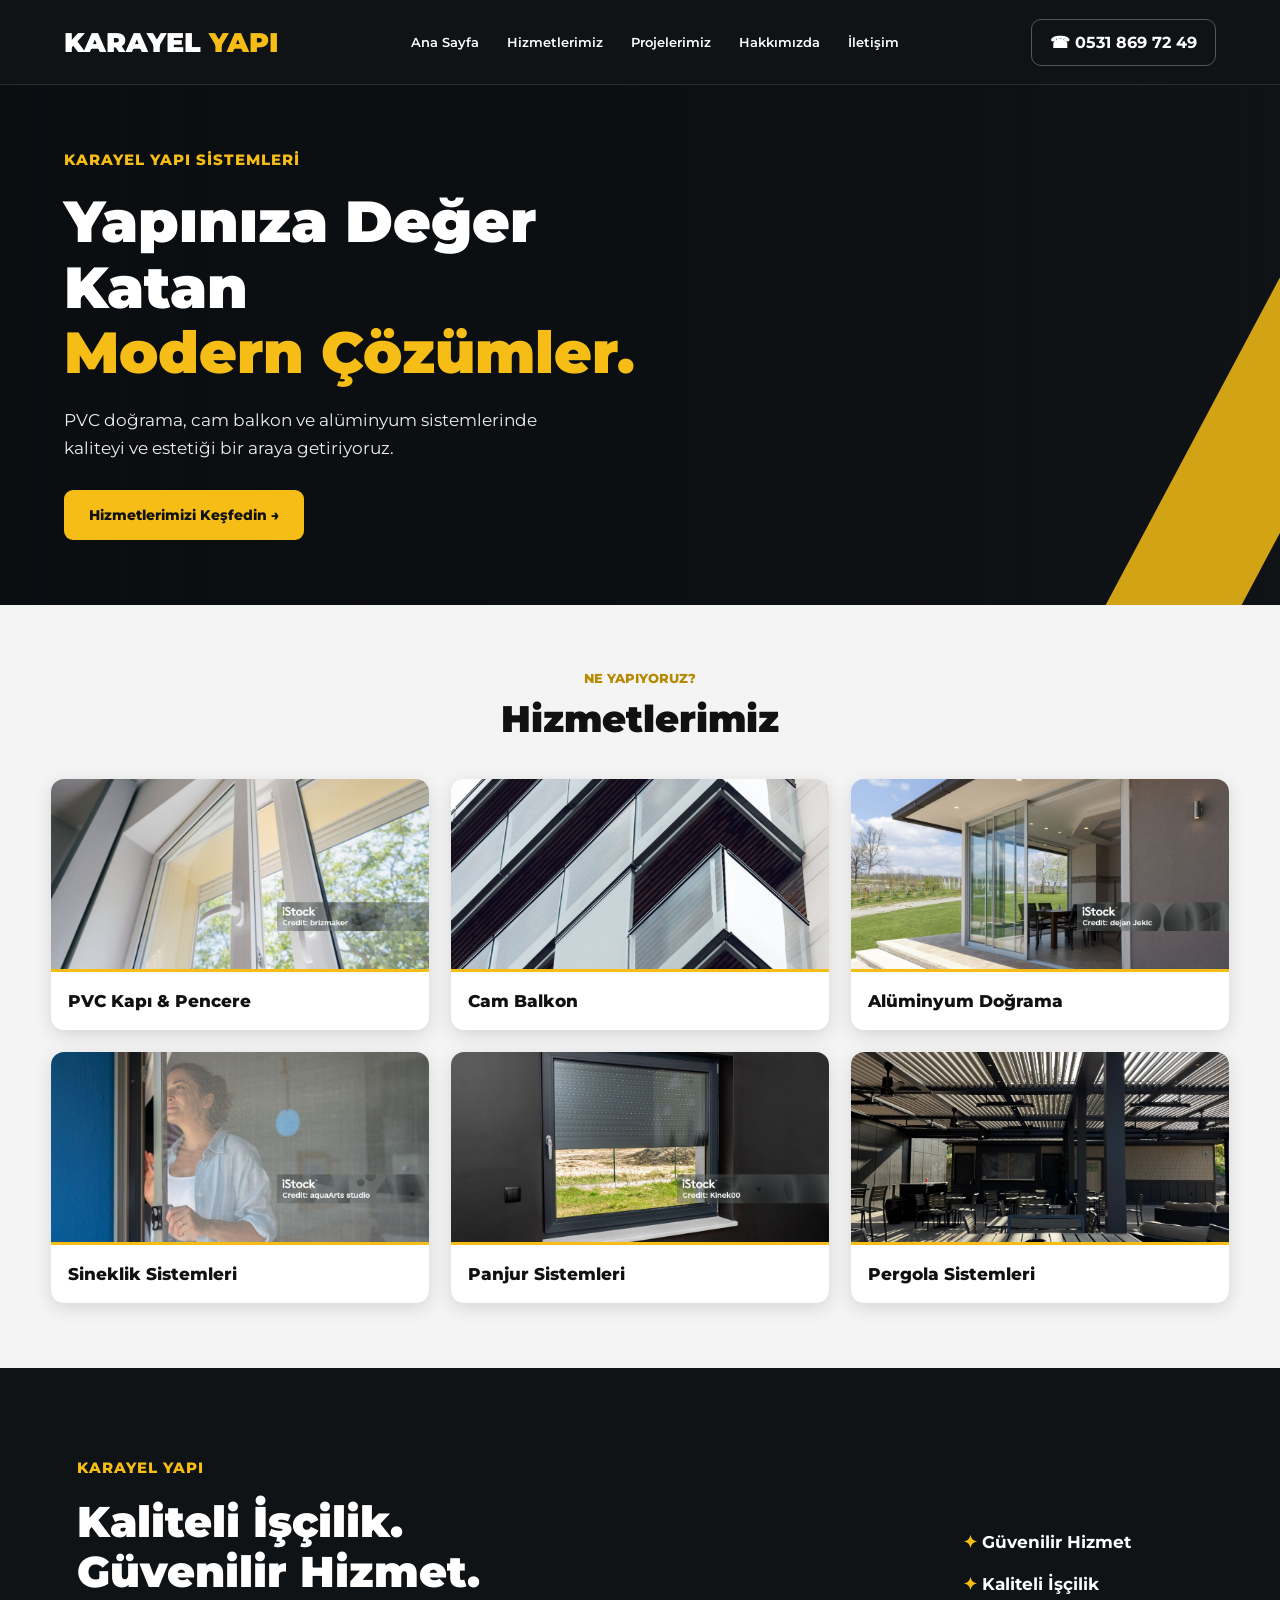
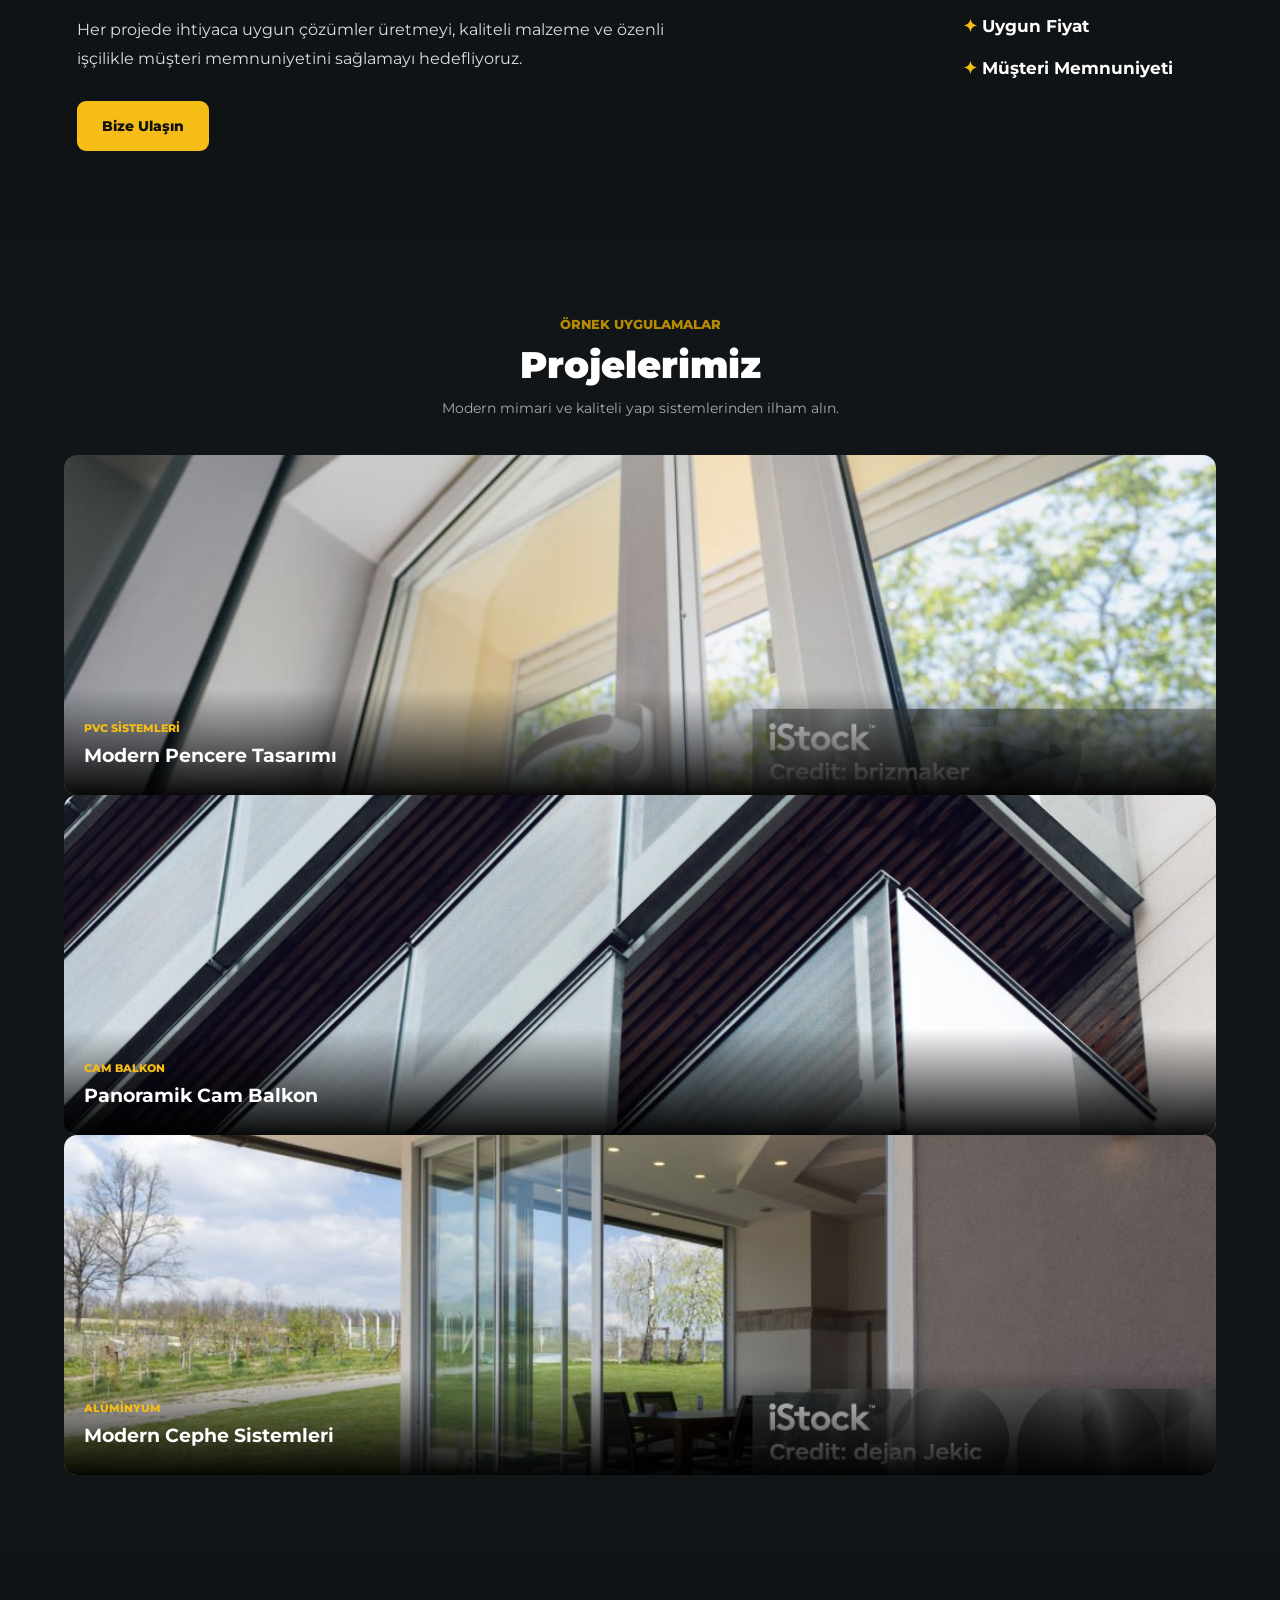
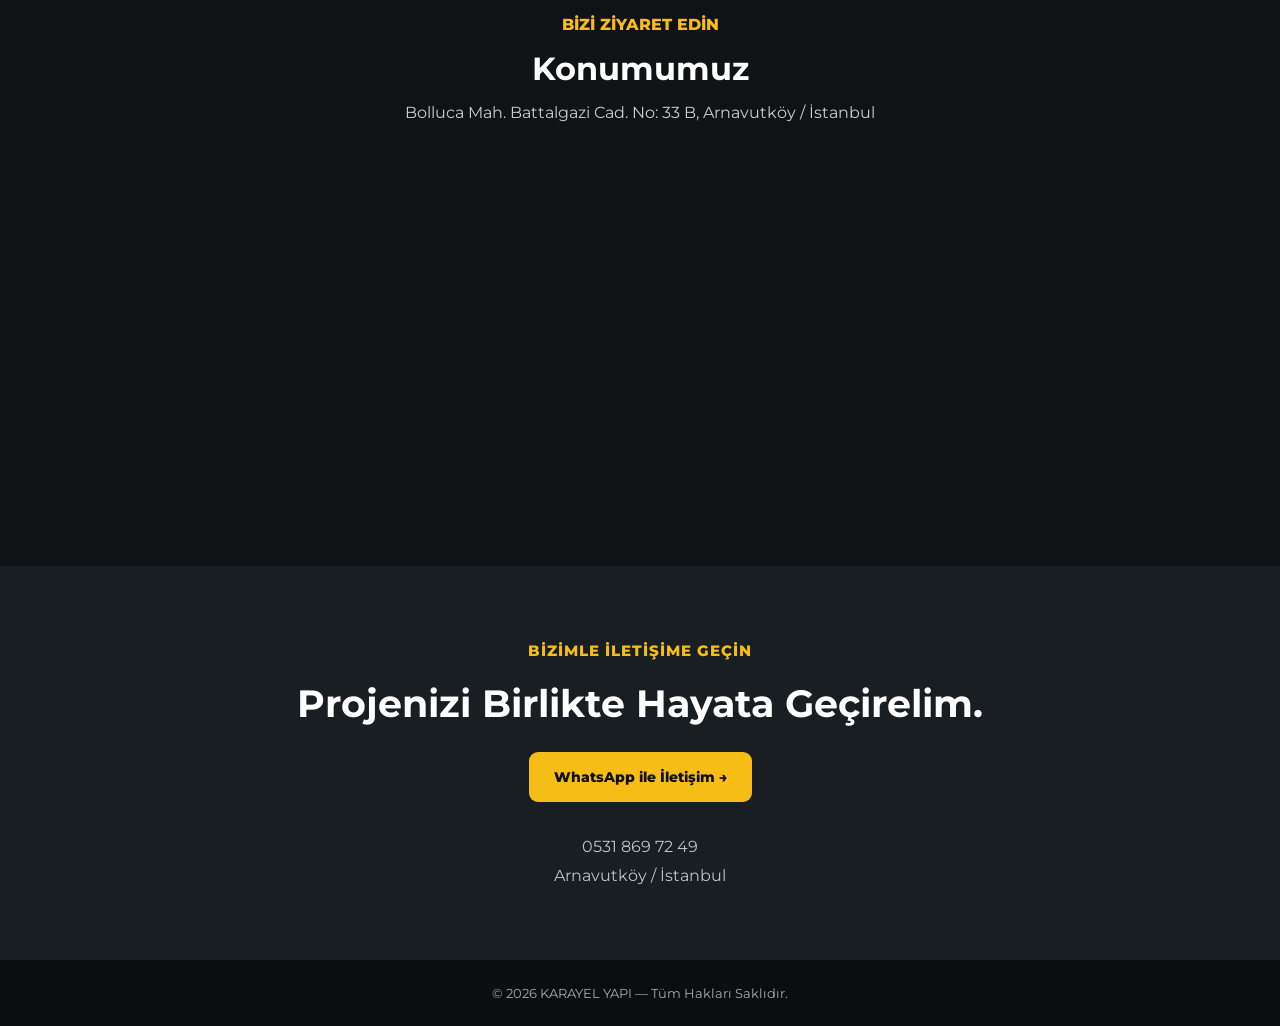
==== index.html @ 12b542b0 "Refactor index.html structure and content" ====
<!DOCTYPE html>
<html lang="tr">
<head>
    <meta charset="UTF-8">
    <meta name="viewport" content="width=device-width, initial-scale=1.0">

    <meta name="description" content="Karayel Yapı - PVC doğrama, cam balkon, alüminyum, sineklik, panjur ve pergola sistemleri.">

    <title>Karayel Yapı | Modern Yapı Sistemleri</title>

    <link rel="stylesheet" href="./style.css">
</head>

<body>

<header class="header">
    <a href="#anasayfa" class="logo">
        KARAYEL <span>YAPI</span>
    </a>

    <nav>
        <a href="#anasayfa">Ana Sayfa</a>
        <a href="#hizmetler">Hizmetlerimiz</a>
        <a href="#projeler">Projelerimiz</a>
        <a href="#hakkimizda">Hakkımızda</a>
        <a href="#iletisim">İletişim</a>
    </nav>

    <a class="header-phone" href="tel:+905318697249">
        ☎ 0531 869 72 49
    </a>
</header>


<!-- ANA SAYFA -->

<section class="hero" id="anasayfa">

    <div class="hero-content">

        <p class="eyebrow">KARAYEL YAPI SİSTEMLERİ</p>

        <h1>
            Yapınıza Değer Katan
            <span>Modern Çözümler.</span>
        </h1>

        <p>
            PVC doğrama, cam balkon ve alüminyum sistemlerinde
            kaliteyi ve estetiği bir araya getiriyoruz.
        </p>

        <a href="#hizmetler" class="yellow-button">
            Hizmetlerimizi Keşfedin →
        </a>

    </div>

</section>


<!-- HİZMETLERİMİZ -->

<section class="services" id="hizmetler">

    <div class="section-title">
        <p>NE YAPIYORUZ?</p>
        <h2>Hizmetlerimiz</h2>
    </div>

    <div class="service-grid">

        <div class="service-card">
            <img src="./images/pvc.jpg?v=20261031" alt="PVC kapı ve pencere">
            <h3>PVC Kapı & Pencere</h3>
        </div>

        <div class="service-card">
            <img src="./images/cam-balkon.jpg?v=20261031" alt="Cam balkon">
            <h3>Cam Balkon</h3>
        </div>

        <div class="service-card">
            <img src="./images/aluminyum.jpg?v=20261031" alt="Alüminyum doğrama">
            <h3>Alüminyum Doğrama</h3>
        </div>

        <div class="service-card">
            <img src="./images/sineklik.jpg?v=20261031" alt="Sineklik sistemleri">
            <h3>Sineklik Sistemleri</h3>
        </div>

        <div class="service-card">
            <img src="./images/panjur.jpg?v=20261031" alt="Panjur sistemleri">
            <h3>Panjur Sistemleri</h3>
        </div>

        <div class="service-card">
            <img src="./images/pergola.jpg?v=20261031" alt="Pergola sistemleri">
            <h3>Pergola Sistemleri</h3>
        </div>

    </div>

</section>


<!-- HAKKIMIZDA -->

<section class="about" id="hakkimizda">

    <div class="about-content">

        <p class="eyebrow">KARAYEL YAPI</p>

        <h2>
            Kaliteli İşçilik.
            <br>
            Güvenilir Hizmet.
        </h2>

        <p>
            Her projede ihtiyaca uygun çözümler üretmeyi,
            kaliteli malzeme ve özenli işçilikle müşteri
            memnuniyetini sağlamayı hedefliyoruz.
        </p>

        <a href="#iletisim" class="yellow-button">
            Bize Ulaşın
        </a>

    </div>

    <div class="about-features">
        <p>✦ Güvenilir Hizmet</p>
        <p>✦ Kaliteli İşçilik</p>
        <p>✦ Uygun Fiyat</p>
        <p>✦ Müşteri Memnuniyeti</p>
    </div>

</section>


<!-- PROJELERİMİZ -->

<section class="projects" id="projeler">

    <div class="section-title">

        <p>ÖRNEK UYGULAMALAR</p>

        <h2>Projelerimiz</h2>

        <span>
            Modern mimari ve kaliteli yapı sistemlerinden ilham alın.
        </span>

    </div>

    <div class="project-none">

        <div class="project-card">

            <img src="./images/pvc.jpg?v=20261031" alt="PVC kapı ve pencere">

            <div class="project-info">
                <span>PVC SİSTEMLERİ</span>
                <h3>Modern Pencere Tasarımı</h3>
            </div>

        </div>

        <div class="project-card">

            <img src="./images/cam-balkon.jpg?v=20261031" alt="Modern cam balkon">

            <div class="project-info">
                <span>CAM BALKON</span>
                <h3>Panoramik Cam Balkon</h3>
            </div>

        </div>

        <div class="project-card">

            <img src="./images/aluminyum.jpg?v=20261031" alt="Alüminyum cephe">

            <div class="project-info">
                <span>ALÜMİNYUM</span>
                <h3>Modern Cephe Sistemleri</h3>
            </div>

        </div>

    </div>

</section>

<!-- GOOGLE HARİTALAR -->
<section style="background:#101316; padding:65px 5%; text-align:center;">
    <p style="color:#f5bd16; font-weight:800;">BİZİ ZİYARET EDİN</p>

    <h2 style="color:white; font-size:32px; margin:15px 0;">
        Konumumuz
    </h2>

    <p style="color:#ccc; margin-bottom:25px;">
        Bolluca Mah. Battalgazi Cad. No: 33 B,
        Arnavutköy / İstanbul
    </p>

    <iframe
        src="https://www.google.com/maps?q=Bolluca%20Mahallesi%20Battalgazi%20Caddesi%20No%3A%2033%20B%2C%20Arnavutk%C3%B6y%2C%20%C4%B0stanbul&output=embed"
        width="100%"
        height="350"
        style="border:0; border-radius:14px; max-width:1100px;"
        loading="lazy"
        allowfullscreen>
    </iframe>
</section>
<!-- İLETİŞİM -->

<section class="contact" id="iletisim">

    <p class="eyebrow">BİZİMLE İLETİŞİME GEÇİN</p>

    <h2>
        Projenizi Birlikte Hayata Geçirelim.
    </h2>

    <a href="https://wa.me/905318697249" class="yellow-button">
        WhatsApp ile İletişim →
    </a>

    <p>0531 869 72 49</p>

    <p>Arnavutköy / İstanbul</p>

</section>


<!-- ALT BİLGİ -->

<footer>
    <p>© 2026 KARAYEL YAPI — Tüm Hakları Saklıdır.</p>
</footer>


<script src="./script.js"></script>

</body>
</html>
---- style.css ----
@import url('https://fonts.googleapis.com/css2?family=Montserrat:wght@400;500;600;700;800;900&display=swap');

:root {
    --black: #101316;
    --dark: #191e22;
    --yellow: #f5bd16;
    --white: #ffffff;
    --gray: #bfc3c7;
}

* {
    margin: 0;
    padding: 0;
    box-sizing: border-box;
}

html {
    scroll-behavior: smooth;
}

body {
    font-family: 'Montserrat', sans-serif;
    background: var(--black);
    color: var(--white);
}

/* ÜST MENÜ */

.header {
    min-height: 85px;
    padding: 15px 5%;
    display: flex;
    align-items: center;
    justify-content: space-between;
    gap: 25px;
    background: #101316;
    border-bottom: 1px solid #292d30;
    position: relative;
    z-index: 10;
}

.logo {
    color: white;
    font-size: 27px;
    font-weight: 900;
    text-decoration: none;
    white-space: nowrap;
}

.logo span {
    color: var(--yellow);
}

.header nav {
    display: flex;
    gap: 28px;
    flex-wrap: wrap;
}

.header nav a {
    color: white;
    text-decoration: none;
    font-size: 13px;
    font-weight: 600;
    transition: .3s;
}

.header nav a:hover {
    color: var(--yellow);
}

.header-phone {
    border: 1px solid #555;
    border-radius: 10px;
    padding: 13px 18px;
    color: white;
    text-decoration: none;
    font-weight: 700;
    white-space: nowrap;
    transition: .3s;
}

.header-phone:hover {
    background: var(--yellow);
    color: black;
}

/* ANA KAPAK */

.hero {
    min-height: 470px;
    display: flex;
    align-items: center;
    padding: 65px 5%;
    position: relative;
    overflow: hidden;

    background:
        linear-gradient(90deg, rgba(10,13,16,.94), rgba(10,13,16,.65), rgba(10,13,16,.08)),
        url("https://images.unsplash.com/photo-1600607687939-ce8a6c25118c?w=1800")
        center 55% / cover no-repeat;
}

.hero::after {
    content: "";
    position: absolute;
    right: -60px;
    bottom: -100px;
    width: 120px;
    height: 600px;
    background: var(--yellow);
    transform: rotate(28deg);
    opacity: .85;
}

.hero-content {
    max-width: 650px;
    position: relative;
    z-index: 1;
}

.eyebrow {
    color: var(--yellow);
    font-size: 15px;
    font-weight: 800;
    letter-spacing: 1px;
    margin-bottom: 20px;
}

.hero h1 {
    font-size: clamp(35px, 5vw, 58px);
    line-height: 1.13;
    font-weight: 900;
    margin-bottom: 20px;
}

.hero h1 span {
    display: block;
    color: var(--yellow);
}

.hero-content > p:not(.eyebrow) {
    color: #eeeeee;
    font-size: 17px;
    line-height: 1.7;
    max-width: 530px;
    margin-bottom: 27px;
}

/* SARI BUTON */

.yellow-button {
    display: inline-block;
    background: var(--yellow);
    color: #111;
    padding: 16px 25px;
    border-radius: 9px;
    text-decoration: none;
    font-weight: 800;
    font-size: 14px;
    transition: .3s;
}

.yellow-button:hover {
    background: white;
    transform: translateY(-3px);
}

/* HİZMETLER */

.services {
    background: #f4f4f4;
    color: #111;
    padding: 65px 4%;
}

.section-title {
    text-align: center;
    margin-bottom: 38px;
}

.section-title p {
    color: #b68a00;
    font-size: 13px;
    font-weight: 800;
    margin-bottom: 10px;
}

.section-title h2 {
    font-size: 37px;
    font-weight: 900;
}

.service-grid {
    display: grid;
    grid-template-columns: repeat(3, 1fr);
    gap: 22px;
    max-width: 1450px;
    margin: auto;
}

.service-card {
    background: white;
    border-radius: 13px;
    overflow: hidden;
    box-shadow: 0 5px 18px rgba(0,0,0,.12);
    transition: .3s;
}

.service-card:hover {
    transform: translateY(-7px);
    box-shadow: 0 12px 25px rgba(0,0,0,.18);
}

.service-card img {
    width: 100%;
    height: 190px;
    object-fit: cover;
    display: block;
    transition: .5s;
}

.service-card:hover img {
    transform: scale(1.04);
}

.service-card h3 {
    padding: 19px 17px;
    font-size: 17px;
    font-weight: 800;
    border-top: 3px solid var(--yellow);
}

/* HAKKIMIZDA */

.about {
    background:
        linear-gradient(90deg, #101316 0%, rgba(16,19,22,.92) 45%, rgba(16,19,22,.65)),
        url("https://images.unsplash.com/photo-1600566753086-00f18fb6b3ea?w=1500")
        center / cover no-repeat;

    padding: 90px 6%;
    display: flex;
    justify-content: space-between;
    align-items: center;
    gap: 50px;
}

.about-content {
    max-width: 620px;
}

.about h2 {
    font-size: 43px;
    line-height: 1.15;
    margin-bottom: 20px;
    font-weight: 900;
}

.about-content > p:not(.eyebrow) {
    color: #dedede;
    line-height: 1.8;
    margin-bottom: 27px;
}

.about-features {
    min-width: 240px;
}

.about-features p {
    font-size: 17px;
    font-weight: 700;
    margin: 22px 0;
}

.about-features p::first-letter {
    color: var(--yellow);
}

/* İLETİŞİM */

.contact {
    text-align: center;
    padding: 75px 20px;
    background: #191e22;
}

.contact h2 {
    font-size: clamp(25px, 4vw, 38px);
    margin-bottom: 25px;
}

.contact .yellow-button {
    margin-bottom: 25px;
}

.contact > p:last-child,
.contact > p:nth-last-child(2) {
    color: var(--gray);
    margin-top: 10px;
}

/* ALT BİLGİ */

footer {
    background: #0b0d0f;
    color: #aaa;
    text-align: center;
    padding: 25px;
    font-size: 13px;
}

/* TABLET */

@media (max-width: 1000px) {
    .header {
        flex-wrap: wrap;
    }

    .header nav {
        order: 3;
        width: 100%;
        justify-content: center;
        gap: 20px;
    }

    .service-grid {
        grid-template-columns: repeat(2, 1fr);
    }
}

/* TELEFON */

@media (max-width: 600px) {
    .header {
        justify-content: center;
        padding: 18px 15px;
    }

    .logo {
        font-size: 24px;
    }

    .header nav {
        gap: 15px;
    }

    .header nav a {
        font-size: 11px;
    }

    .header-phone {
        font-size: 12px;
        padding: 10px 14px;
    }

    .hero {
        min-height: 500px;
        padding: 55px 7%;
        background-position: 60% center;
    }

    .hero h1 {
        font-size: 37px;
    }

    .hero-content > p:not(.eyebrow) {
        font-size: 14px;
    }

    .services {
        padding: 50px 5%;
    }

    .section-title h2 {
        font-size: 30px;
    }

    .service-grid {
        grid-template-columns: 1fr;
        gap: 20px;
    }

    .service-card img {
        height: 210px;
    }

    .about {
        padding: 60px 7%;
        flex-direction: column;
        align-items: flex-start;
        gap: 20px;
    }

    .about h2 {
        font-size: 34px;
    }

    .about-features {
        min-width: auto;
    }
}/* PROJELER GALERİSİ */

.projects {
    background: #111518;
    padding: 75px 5%;
}

.projects .section-title {
    color: white;
}

.projects .section-title span {
    display: block;
    color: #aaa;
    margin-top: 12px;
    font-size: 14px;
}

.project-grid {
    display: grid;
    grid-template-columns: repeat(3, 1fr);
    gap: 25px;
    max-width: 1350px;
    margin: 40px auto 0;
}

.project-card {
    position: relative;
    height: 340px;
    overflow: hidden;
    border-radius: 13px;
    background: #222;
}

.project-card img {
    width: 100%;
    height: 100%;
    object-fit: cover;
    transition: .5s;
}

.project-card:hover img {
    transform: scale(1.08);
}

.project-info {
    position: absolute;
    bottom: 0;
    left: 0;
    width: 100%;
    padding: 28px 20px;
    background: linear-gradient(transparent, rgba(0,0,0,.95));
}

.project-info span {
    color: #f5bd16;
    font-size: 11px;
    font-weight: 800;
}

.project-info h3 {
    color: white;
    margin-top: 8px;
    font-size: 19px;
}

@media (max-width: 700px) {
    .project-grid {
        grid-template-columns: 1fr;
    }

    .project-card {
        height: 280px;
    }
}
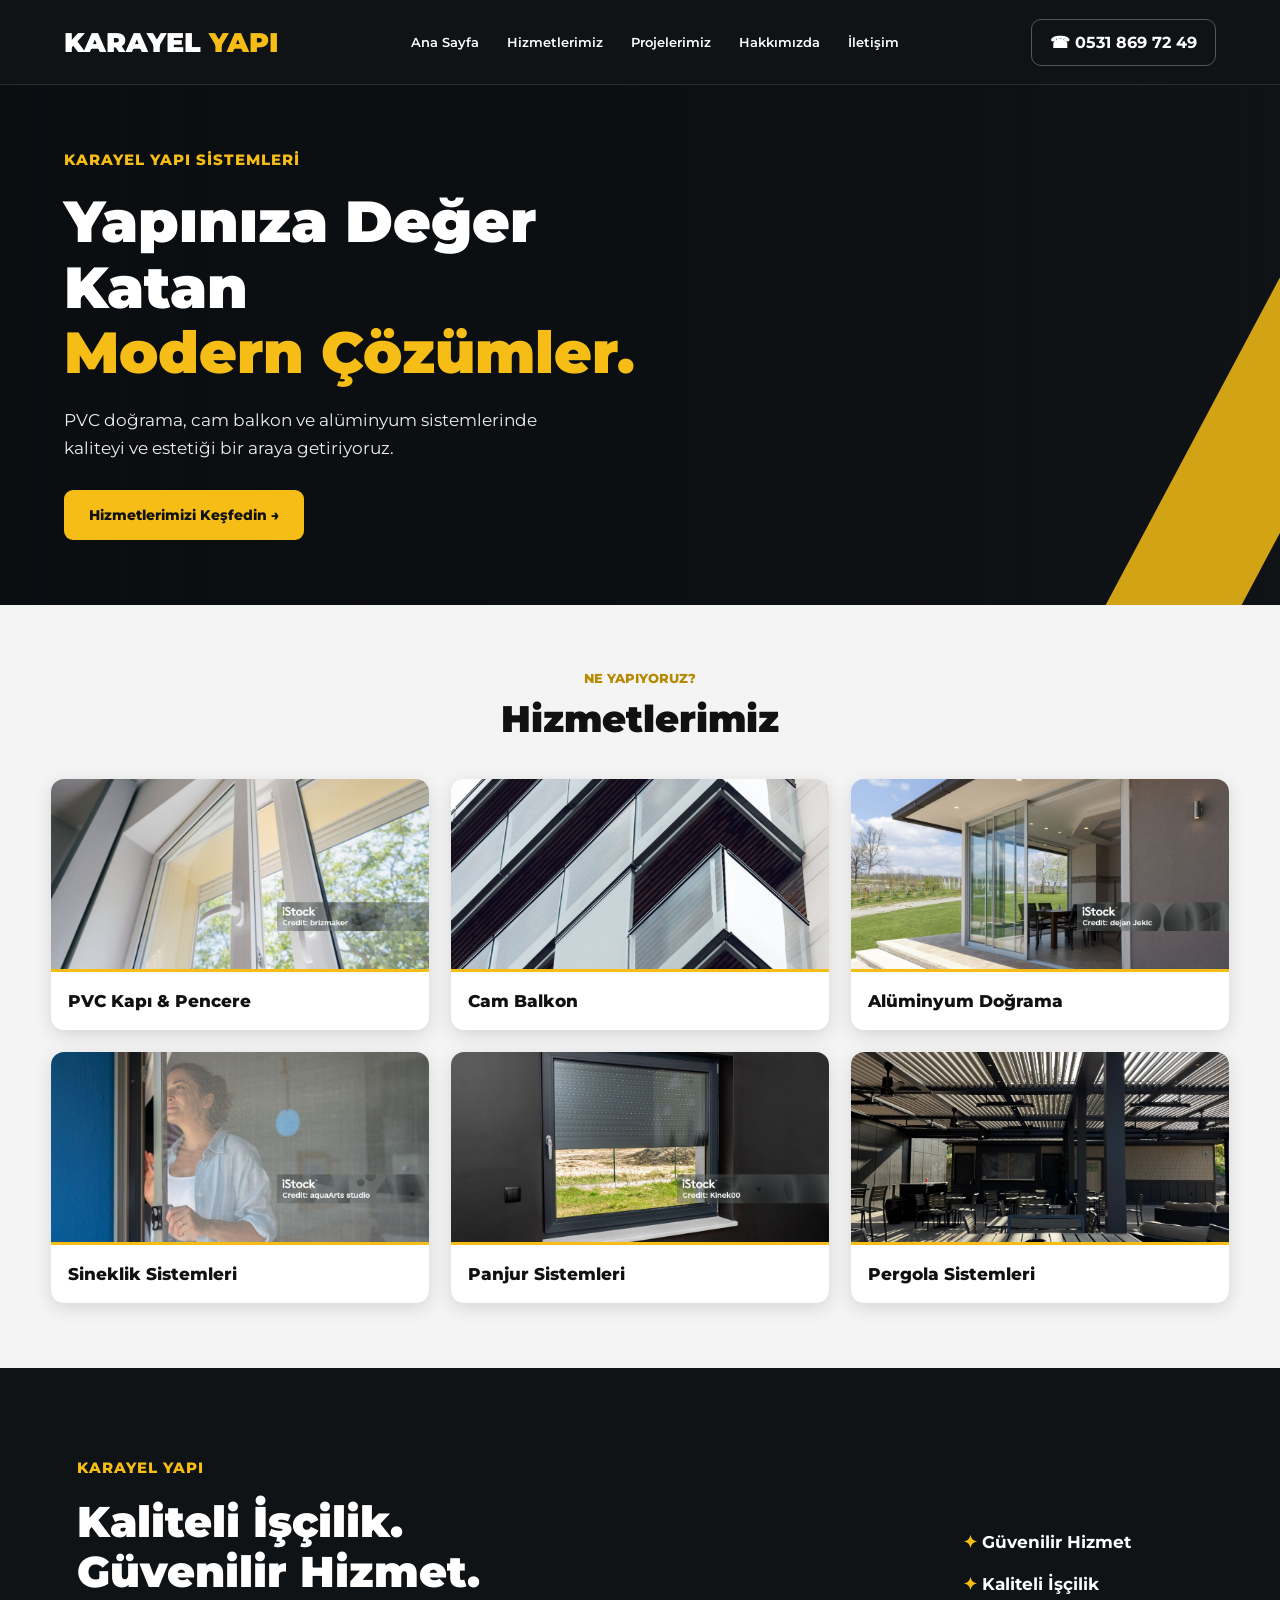
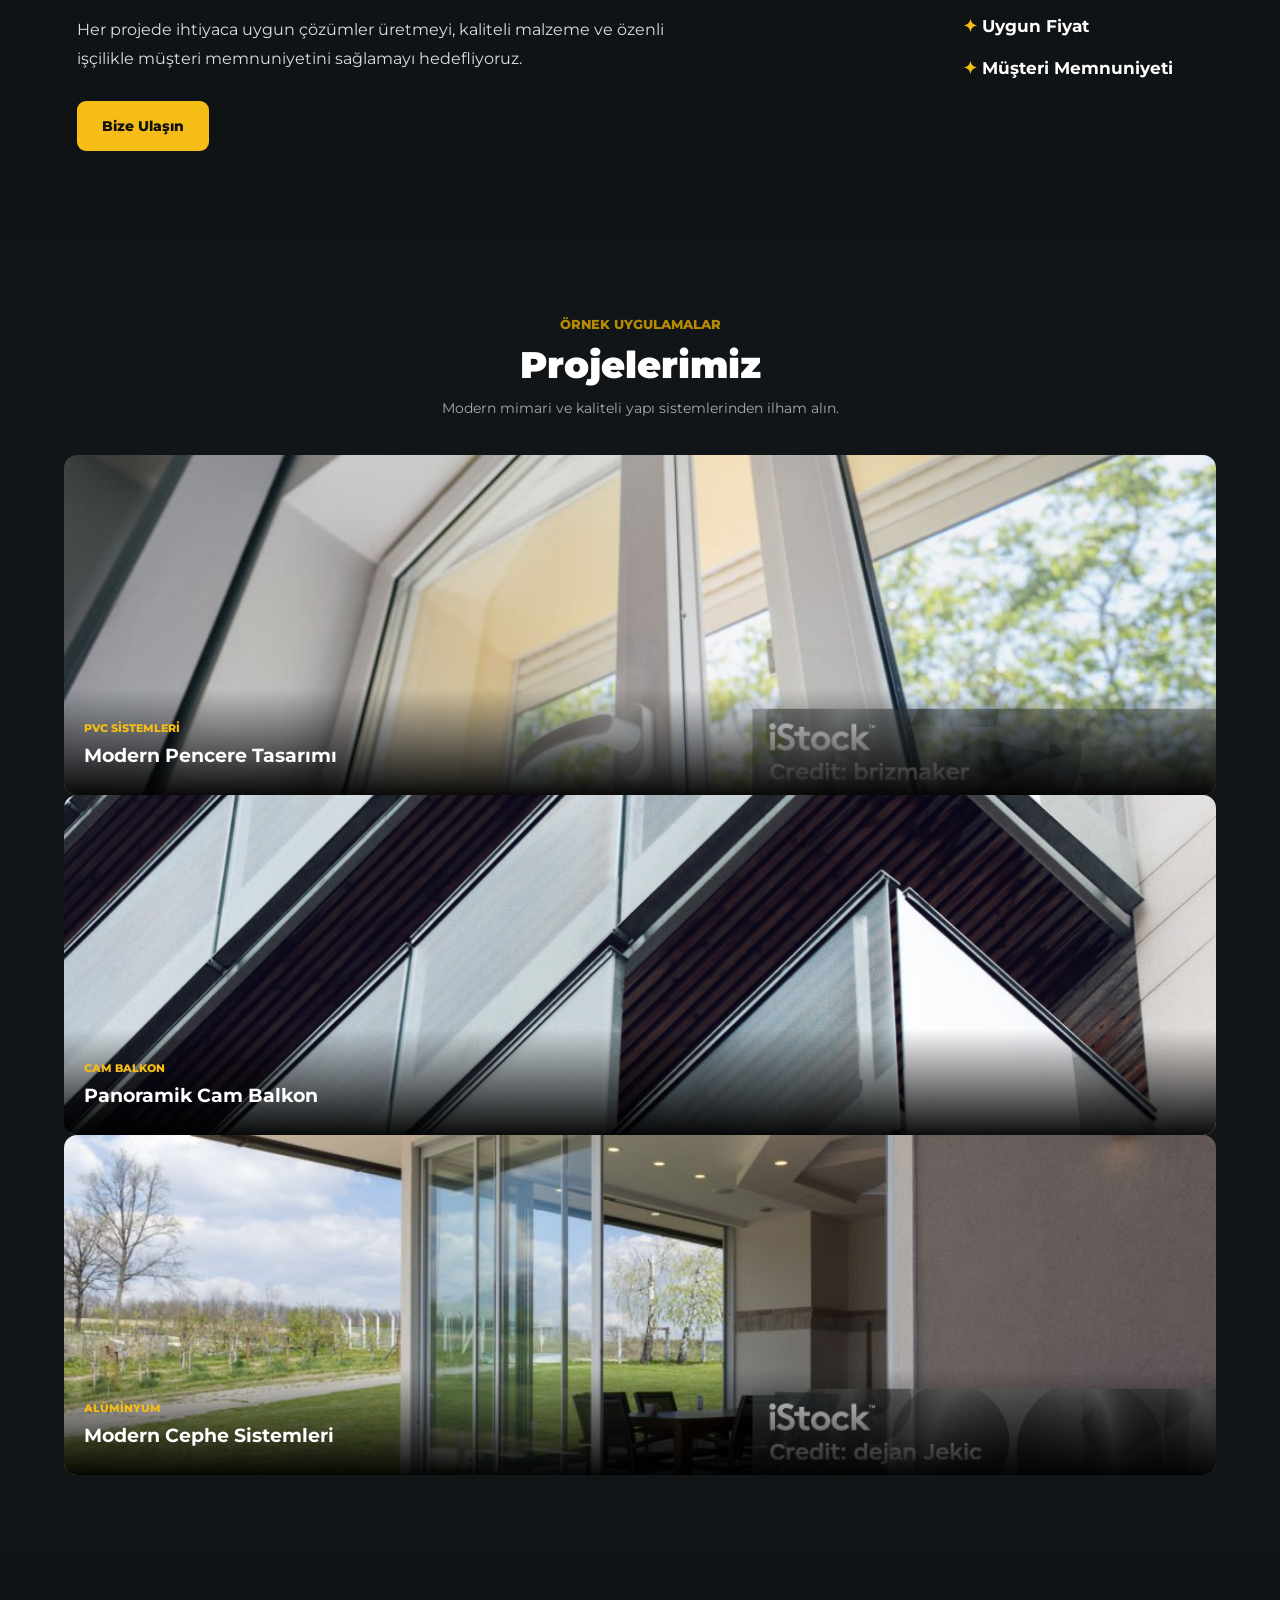
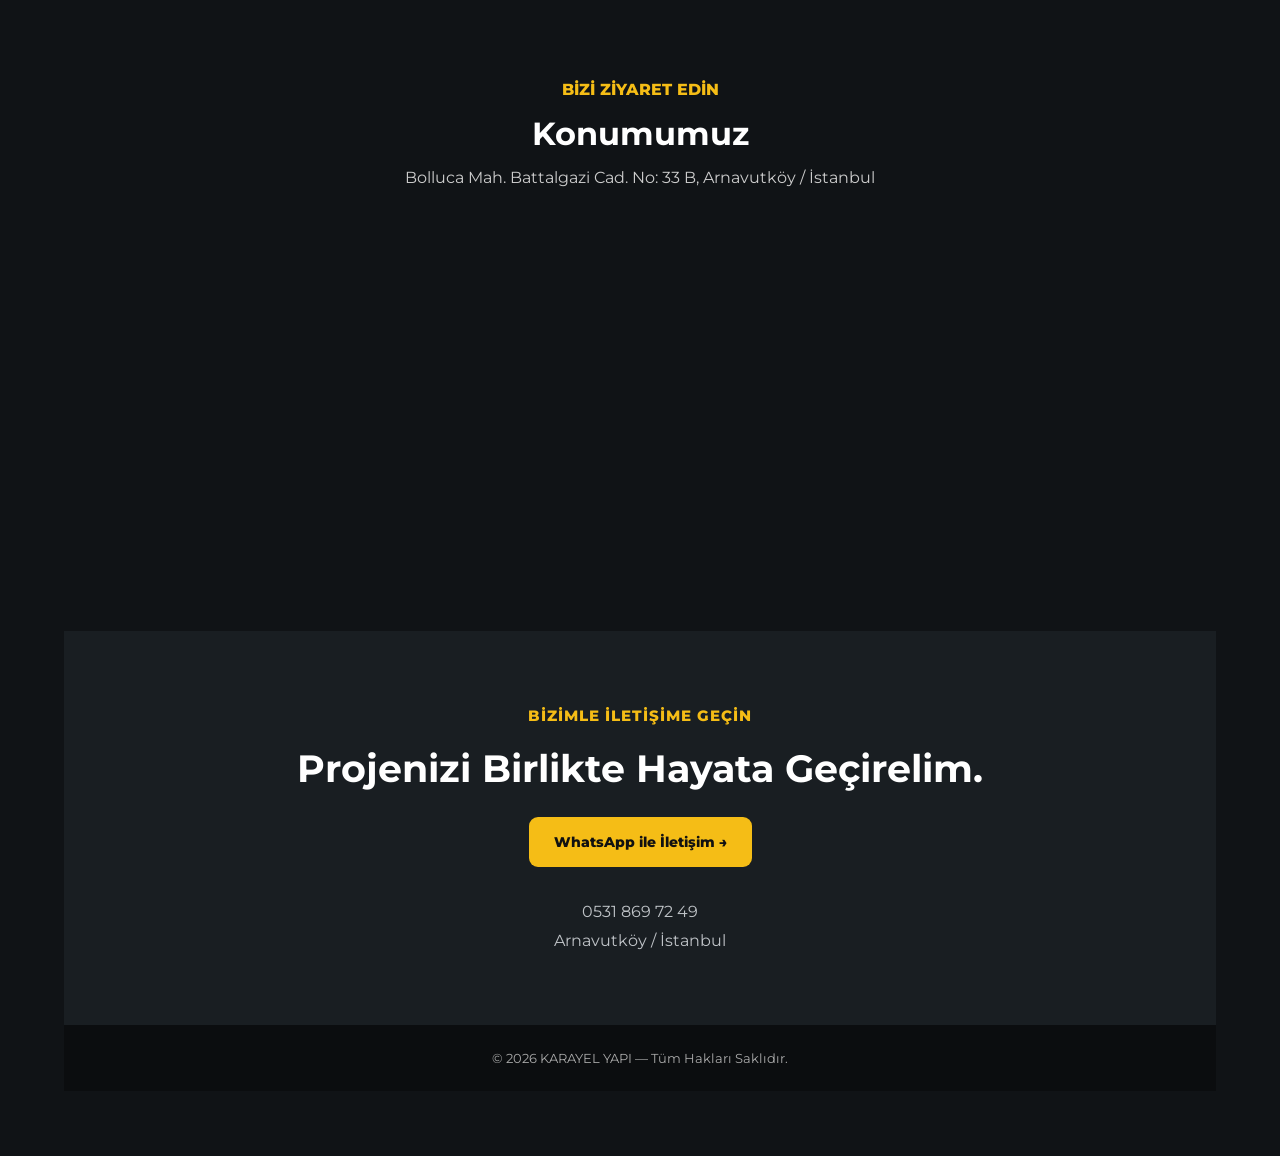
==== commit 34ec09c5: "Restore index.html with original content" ====
--- a/index.html
+++ b/index.html
@@ -197,7 +197,8 @@
     </div>
 
 </section>
-
+<!-- GOOGLE HARİTALAR -->
+<section style="background:#101316; padding:65px 5%;">
 <!-- GOOGLE HARİTALAR -->
 <section style="background:#101316; padding:65px 5%; text-align:center;">
     <p style="color:#f5bd16; font-weight:800;">BİZİ ZİYARET EDİN</p>
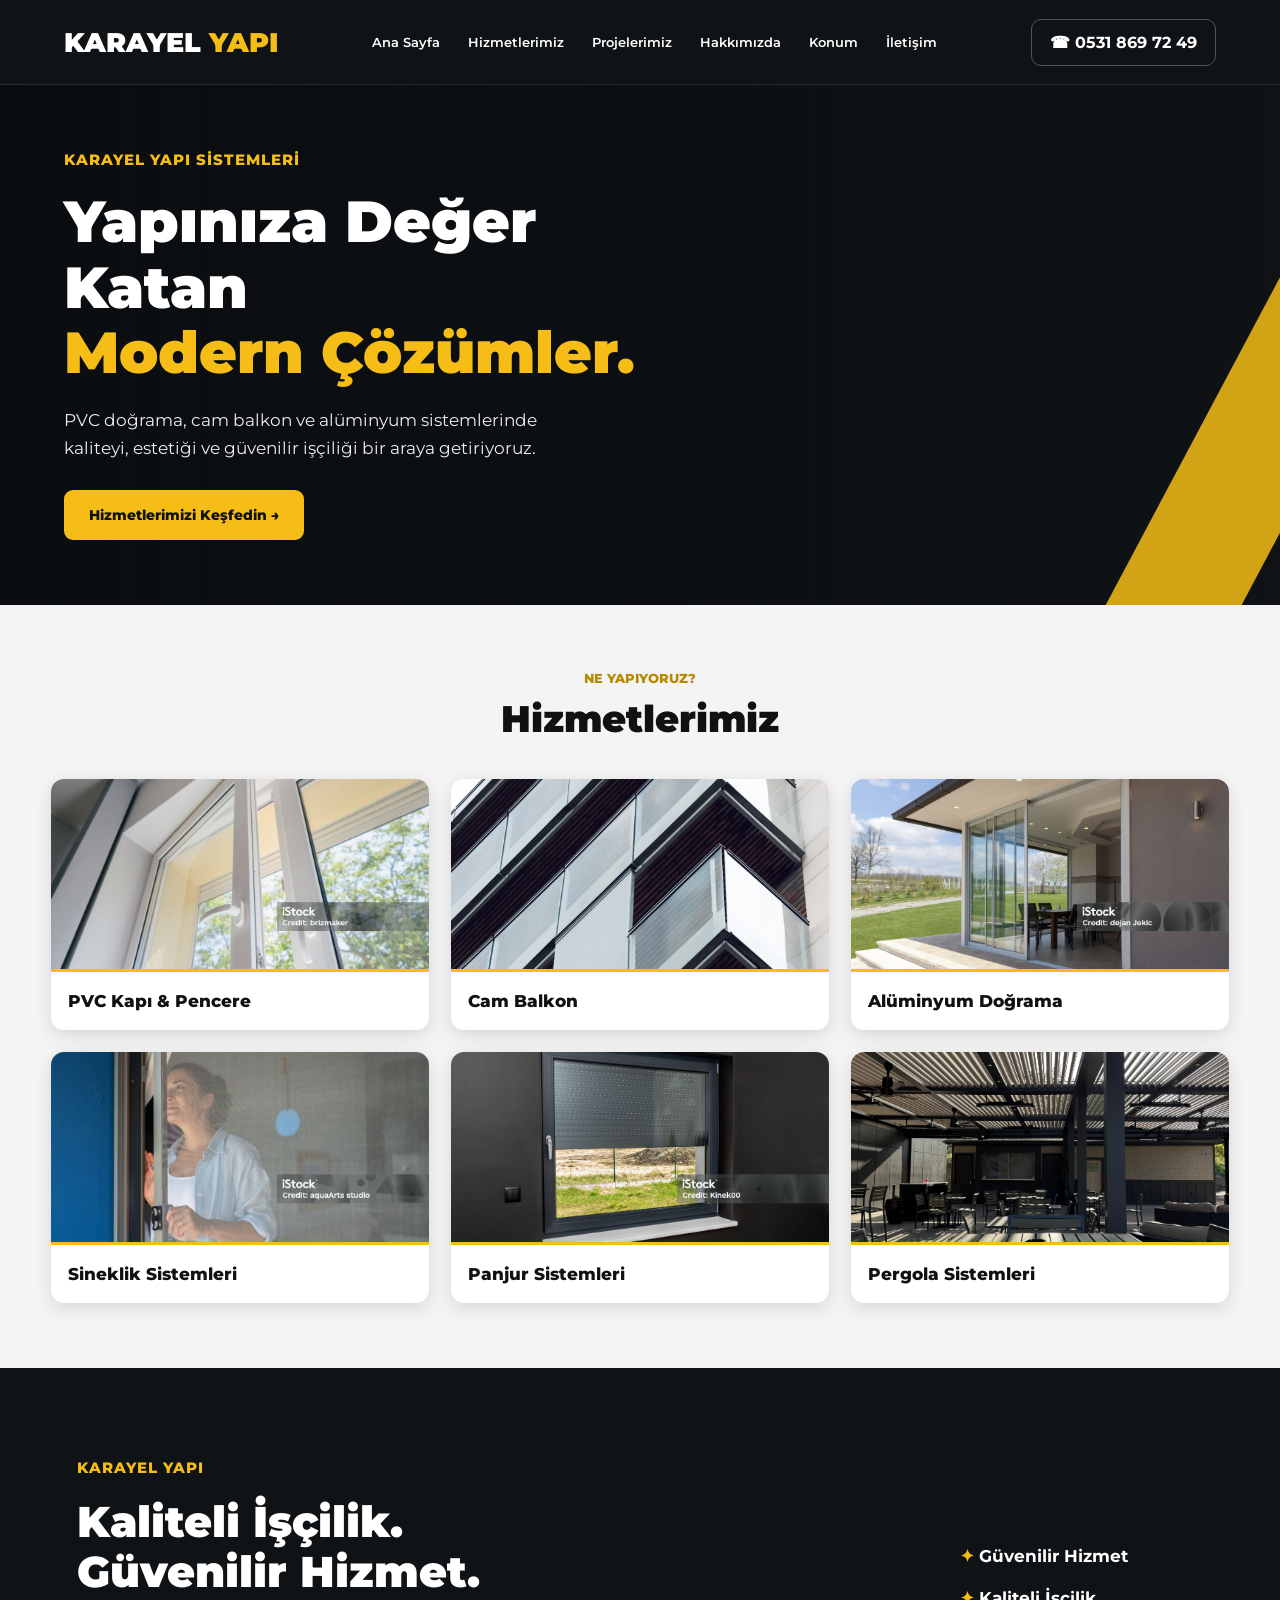
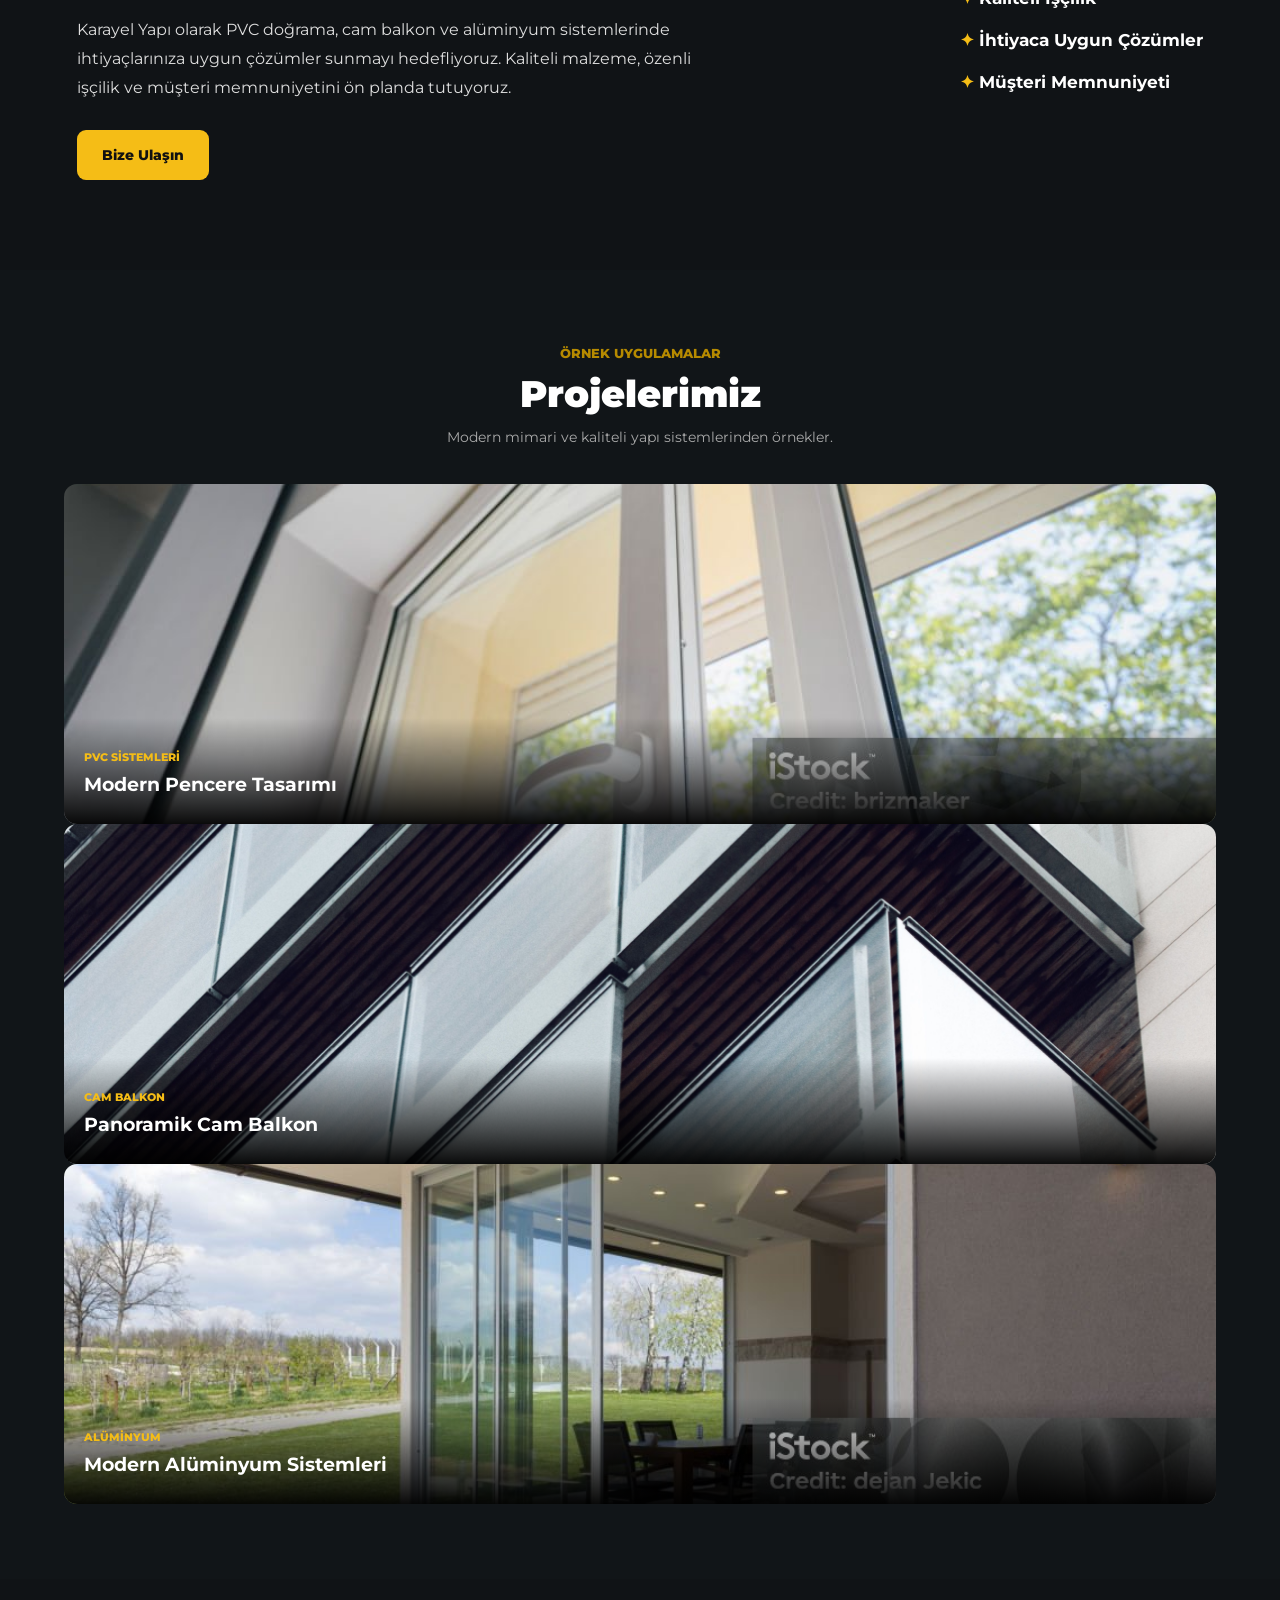
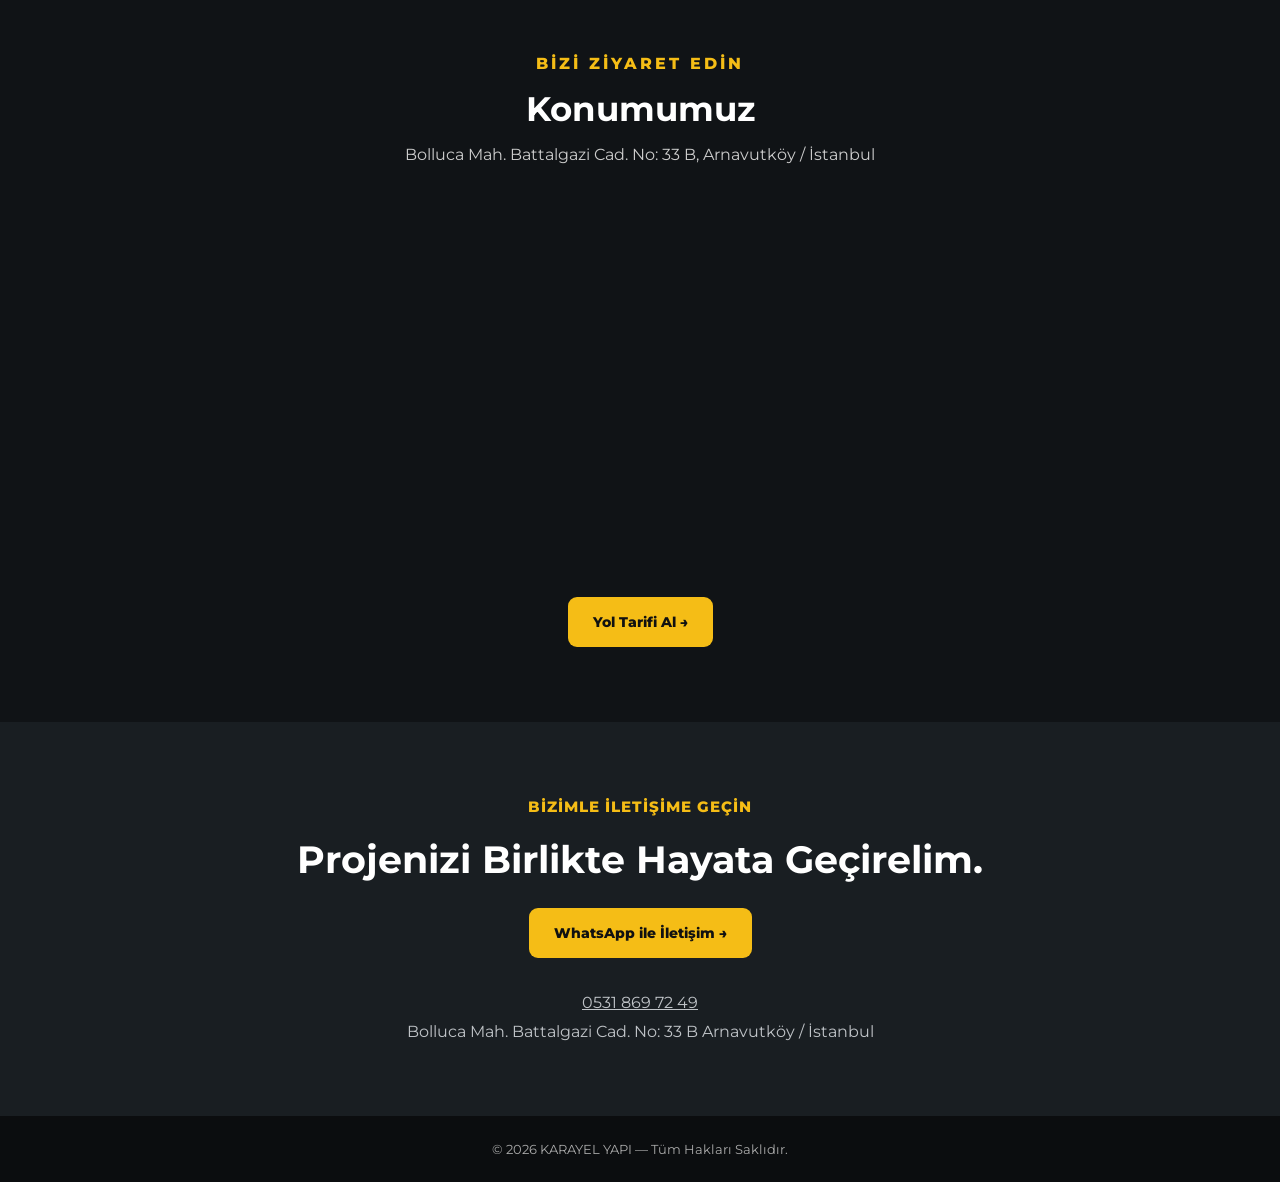
==== commit fa0ed65d: "Refactor index.html for SEO and content improvements Updated the HTML structure, added meta tags, an" ====
--- a/index.html
+++ b/index.html
@@ -1,16 +1,40 @@
-
-
 <!DOCTYPE html>
 <html lang="tr">
 <head>
     <meta charset="UTF-8">
     <meta name="viewport" content="width=device-width, initial-scale=1.0">
 
-    <meta name="description" content="Karayel Yapı - PVC doğrama, cam balkon, alüminyum, sineklik, panjur ve pergola sistemleri.">
-
-    <title>Karayel Yapı | Modern Yapı Sistemleri</title>
-
+    <title>Karayel Yapı | PVC Doğrama, Cam Balkon ve Alüminyum</title>
+
+    <meta name="description" content="Karayel Yapı, İstanbul Arnavutköy'de PVC kapı pencere, cam balkon, alüminyum doğrama, sineklik, panjur ve pergola hizmetleri sunar.">
+    <meta name="robots" content="index, follow">
+    <meta name="theme-color" content="#101316">
+
+    <link rel="canonical" href="https://karayeleyup.github.io/karayel-yapi/">
     <link rel="stylesheet" href="./style.css">
+
+    <meta property="og:title" content="Karayel Yapı | Modern Yapı Sistemleri">
+    <meta property="og:description" content="PVC doğrama, cam balkon ve alüminyum sistemlerinde kaliteli çözümler.">
+    <meta property="og:type" content="website">
+    <meta property="og:url" content="https://karayeleyup.github.io/karayel-yapi/">
+
+    <script type="application/ld+json">
+    {
+      "@context": "https://schema.org",
+      "@type": "LocalBusiness",
+      "name": "Karayel Yapı",
+      "url": "https://karayeleyup.github.io/karayel-yapi/",
+      "telephone": "+905318697249",
+      "address": {
+        "@type": "PostalAddress",
+        "streetAddress": "Bolluca Mahallesi Battalgazi Caddesi No: 33 B",
+        "addressLocality": "Arnavutköy",
+        "addressRegion": "İstanbul",
+        "addressCountry": "TR"
+      },
+      "areaServed": "Arnavutköy, İstanbul"
+    }
+    </script>
 </head>
 
 <body>
@@ -25,6 +49,7 @@
         <a href="#hizmetler">Hizmetlerimiz</a>
         <a href="#projeler">Projelerimiz</a>
         <a href="#hakkimizda">Hakkımızda</a>
+        <a href="#konum">Konum</a>
         <a href="#iletisim">İletişim</a>
     </nav>
 
@@ -37,7 +62,6 @@
 <!-- ANA SAYFA -->
 
 <section class="hero" id="anasayfa">
-
     <div class="hero-content">
 
         <p class="eyebrow">KARAYEL YAPI SİSTEMLERİ</p>
@@ -49,7 +73,7 @@
 
         <p>
             PVC doğrama, cam balkon ve alüminyum sistemlerinde
-            kaliteyi ve estetiği bir araya getiriyoruz.
+            kaliteyi, estetiği ve güvenilir işçiliği bir araya getiriyoruz.
         </p>
 
         <a href="#hizmetler" class="yellow-button">
@@ -57,7 +81,6 @@
         </a>
 
     </div>
-
 </section>
 
 
@@ -73,37 +96,36 @@
     <div class="service-grid">
 
         <div class="service-card">
-            <img src="./images/pvc.jpg?v=20261031" alt="PVC kapı ve pencere">
+            <img src="./images/pvc.jpg?v=20261101" alt="PVC kapı ve pencere sistemleri">
             <h3>PVC Kapı & Pencere</h3>
         </div>
 
         <div class="service-card">
-            <img src="./images/cam-balkon.jpg?v=20261031" alt="Cam balkon">
+            <img src="./images/cam-balkon.jpg?v=20261101" alt="Cam balkon uygulamaları">
             <h3>Cam Balkon</h3>
         </div>
 
         <div class="service-card">
-            <img src="./images/aluminyum.jpg?v=20261031" alt="Alüminyum doğrama">
+            <img src="./images/aluminyum.jpg?v=20261101" alt="Alüminyum doğrama sistemleri">
             <h3>Alüminyum Doğrama</h3>
         </div>
 
         <div class="service-card">
-            <img src="./images/sineklik.jpg?v=20261031" alt="Sineklik sistemleri">
+            <img src="./images/sineklik.jpg?v=20261101" alt="Sineklik sistemleri">
             <h3>Sineklik Sistemleri</h3>
         </div>
 
         <div class="service-card">
-            <img src="./images/panjur.jpg?v=20261031" alt="Panjur sistemleri">
+            <img src="./images/panjur.jpg?v=20261101" alt="Panjur sistemleri">
             <h3>Panjur Sistemleri</h3>
         </div>
 
         <div class="service-card">
-            <img src="./images/pergola.jpg?v=20261031" alt="Pergola sistemleri">
+            <img src="./images/pergola.jpg?v=20261101" alt="Pergola sistemleri">
             <h3>Pergola Sistemleri</h3>
         </div>
 
     </div>
-
 </section>
 
 
@@ -122,9 +144,12 @@
         </h2>
 
         <p>
-            Her projede ihtiyaca uygun çözümler üretmeyi,
-            kaliteli malzeme ve özenli işçilikle müşteri
-            memnuniyetini sağlamayı hedefliyoruz.
+            Karayel Yapı olarak PVC doğrama, cam balkon ve
+            alüminyum sistemlerinde ihtiyaçlarınıza uygun
+            çözümler sunmayı hedefliyoruz.
+
+            Kaliteli malzeme, özenli işçilik ve müşteri
+            memnuniyetini ön planda tutuyoruz.
         </p>
 
         <a href="#iletisim" class="yellow-button">
@@ -136,7 +161,7 @@
     <div class="about-features">
         <p>✦ Güvenilir Hizmet</p>
         <p>✦ Kaliteli İşçilik</p>
-        <p>✦ Uygun Fiyat</p>
+        <p>✦ İhtiyaca Uygun Çözümler</p>
         <p>✦ Müşteri Memnuniyeti</p>
     </div>
 
@@ -154,7 +179,7 @@
         <h2>Projelerimiz</h2>
 
         <span>
-            Modern mimari ve kaliteli yapı sistemlerinden ilham alın.
+            Modern mimari ve kaliteli yapı sistemlerinden örnekler.
         </span>
 
     </div>
@@ -163,7 +188,7 @@
 
         <div class="project-card">
 
-            <img src="./images/pvc.jpg?v=20261031" alt="PVC kapı ve pencere">
+            <img src="./images/pvc.jpg?v=20261101" alt="PVC pencere uygulaması">
 
             <div class="project-info">
                 <span>PVC SİSTEMLERİ</span>
@@ -174,7 +199,7 @@
 
         <div class="project-card">
 
-            <img src="./images/cam-balkon.jpg?v=20261031" alt="Modern cam balkon">
+            <img src="./images/cam-balkon.jpg?v=20261101" alt="Cam balkon uygulaması">
 
             <div class="project-info">
                 <span>CAM BALKON</span>
@@ -185,11 +210,11 @@
 
         <div class="project-card">
 
-            <img src="./images/aluminyum.jpg?v=20261031" alt="Alüminyum cephe">
+            <img src="./images/aluminyum.jpg?v=20261101" alt="Alüminyum doğrama uygulaması">
 
             <div class="project-info">
                 <span>ALÜMİNYUM</span>
-                <h3>Modern Cephe Sistemleri</h3>
+                <h3>Modern Alüminyum Sistemleri</h3>
             </div>
 
         </div>
@@ -197,17 +222,36 @@
     </div>
 
 </section>
+
+
 <!-- GOOGLE HARİTALAR -->
-<section style="background:#101316; padding:65px 5%;">
-<!-- GOOGLE HARİTALAR -->
-<section style="background:#101316; padding:65px 5%; text-align:center;">
-    <p style="color:#f5bd16; font-weight:800;">BİZİ ZİYARET EDİN</p>
-
-    <h2 style="color:white; font-size:32px; margin:15px 0;">
+
+<section id="konum" style="
+    background:#101316;
+    padding:75px 5%;
+    text-align:center;
+">
+
+    <p style="
+        color:#f5bd16;
+        font-weight:800;
+        letter-spacing:3px;
+    ">
+        BİZİ ZİYARET EDİN
+    </p>
+
+    <h2 style="
+        color:white;
+        font-size:34px;
+        margin:15px 0;
+    ">
         Konumumuz
     </h2>
 
-    <p style="color:#ccc; margin-bottom:25px;">
+    <p style="
+        color:#ccc;
+        margin-bottom:30px;
+    ">
         Bolluca Mah. Battalgazi Cad. No: 33 B,
         Arnavutköy / İstanbul
     </p>
@@ -215,12 +259,30 @@
     <iframe
         src="https://www.google.com/maps?q=Bolluca%20Mahallesi%20Battalgazi%20Caddesi%20No%3A%2033%20B%2C%20Arnavutk%C3%B6y%2C%20%C4%B0stanbul&output=embed"
         width="100%"
-        height="350"
-        style="border:0; border-radius:14px; max-width:1100px;"
+        height="380"
+        style="
+            border:0;
+            border-radius:15px;
+            max-width:1100px;
+        "
         loading="lazy"
-        allowfullscreen>
+        allowfullscreen
+        referrerpolicy="no-referrer-when-downgrade">
     </iframe>
-</section>
+
+    <br><br>
+
+    <a
+        href="https://www.google.com/maps/search/?api=1&query=Bolluca%20Mahallesi%20Battalgazi%20Caddesi%20No%3A%2033%20B%2C%20Arnavutk%C3%B6y%2C%20%C4%B0stanbul"
+        target="_blank"
+        rel="noopener"
+        class="yellow-button">
+        Yol Tarifi Al →
+    </a>
+
+</section>
+
+
 <!-- İLETİŞİM -->
 
 <section class="contact" id="iletisim">
@@ -231,13 +293,24 @@
         Projenizi Birlikte Hayata Geçirelim.
     </h2>
 
-    <a href="https://wa.me/905318697249" class="yellow-button">
+    <a
+        href="https://wa.me/905318697249"
+        target="_blank"
+        rel="noopener"
+        class="yellow-button">
         WhatsApp ile İletişim →
     </a>
 
-    <p>0531 869 72 49</p>
-
-    <p>Arnavutköy / İstanbul</p>
+    <p>
+        <a href="tel:+905318697249" style="color:inherit;">
+            0531 869 72 49
+        </a>
+    </p>
+
+    <p>
+        Bolluca Mah. Battalgazi Cad. No: 33 B
+        Arnavutköy / İstanbul
+    </p>
 
 </section>
 
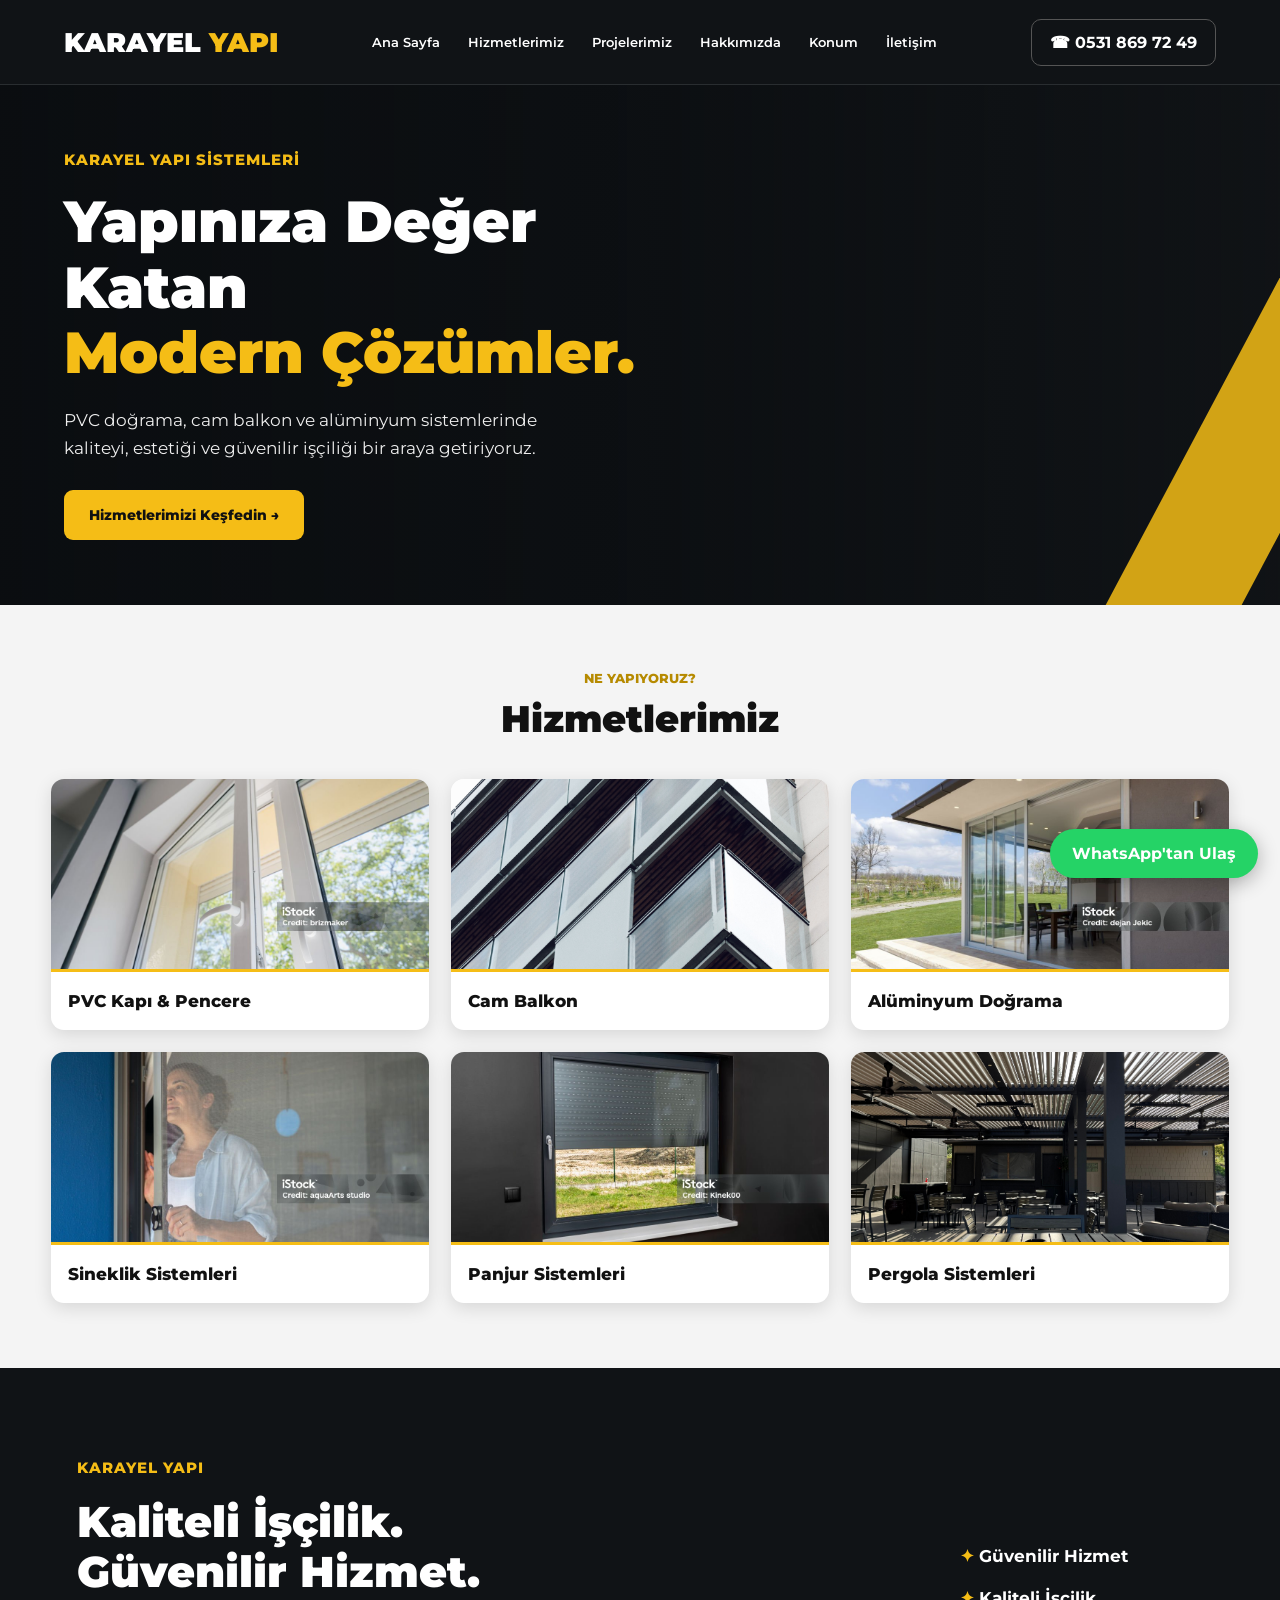
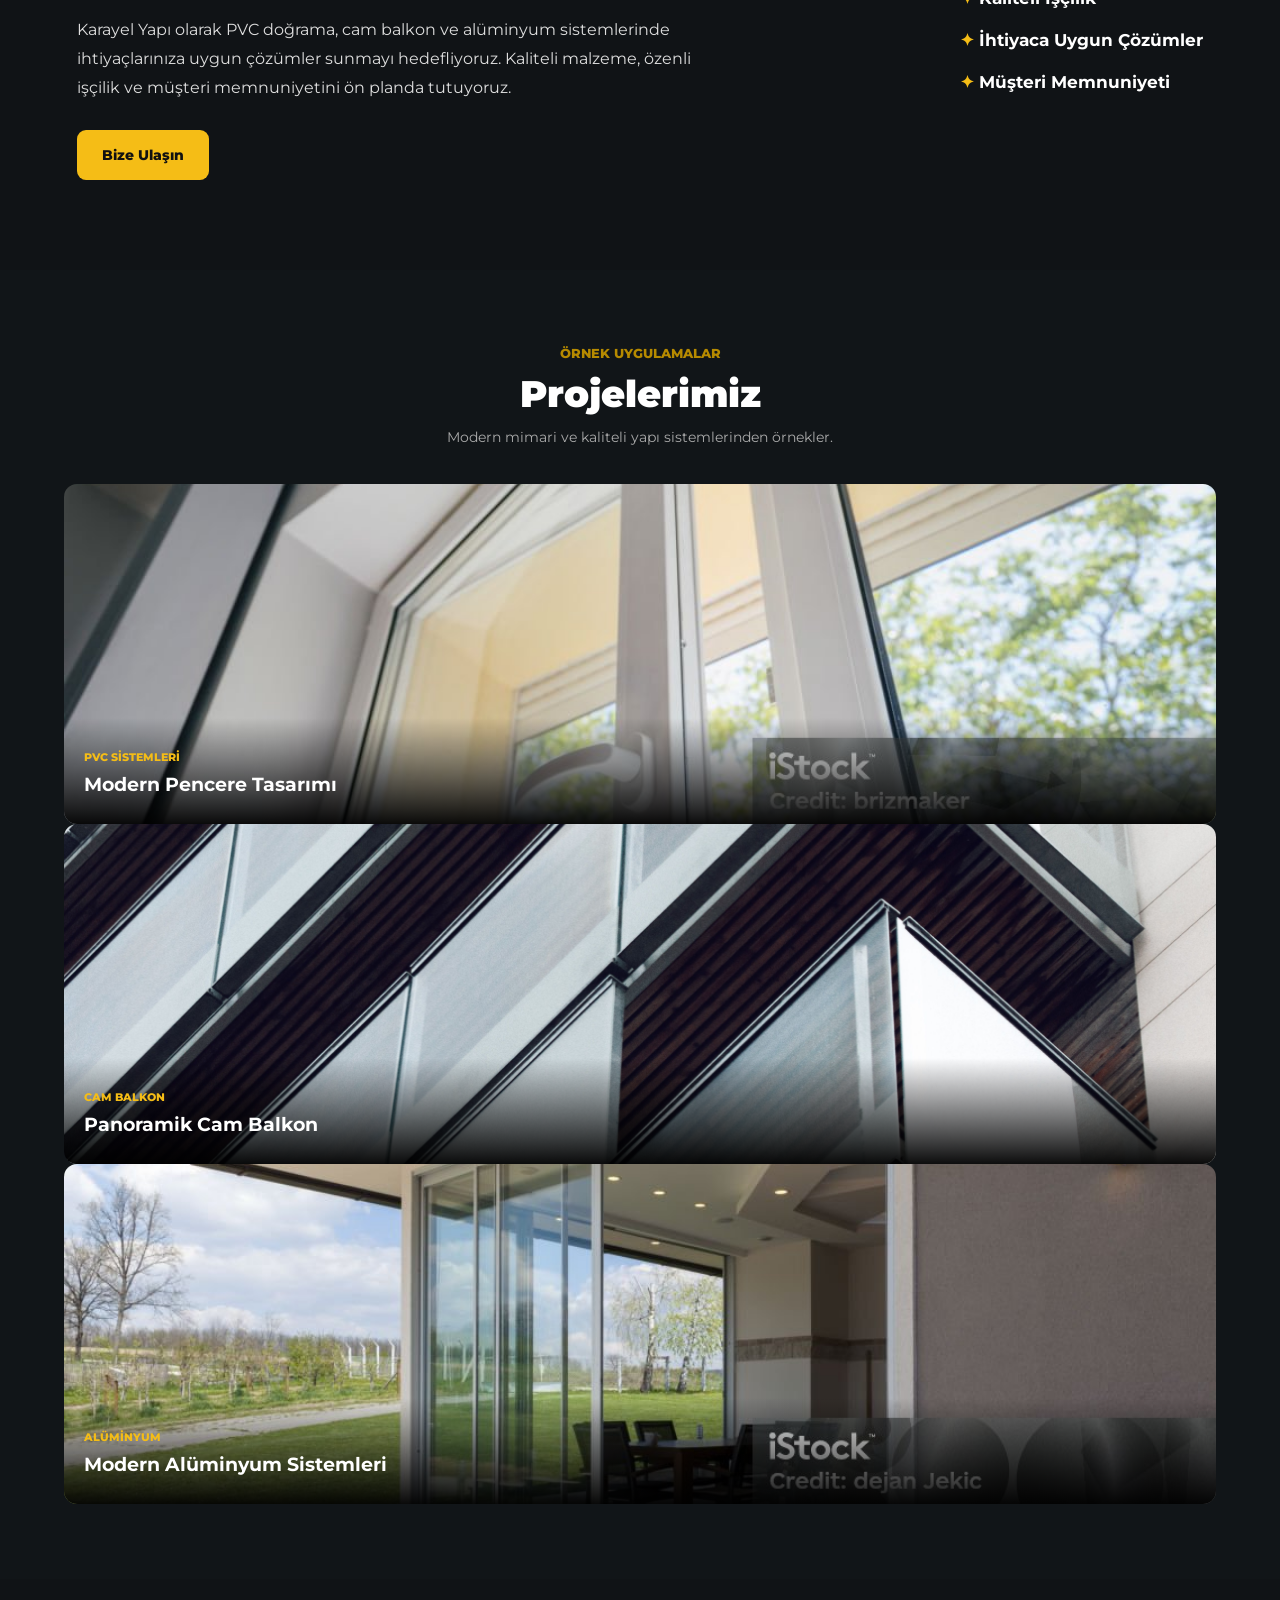
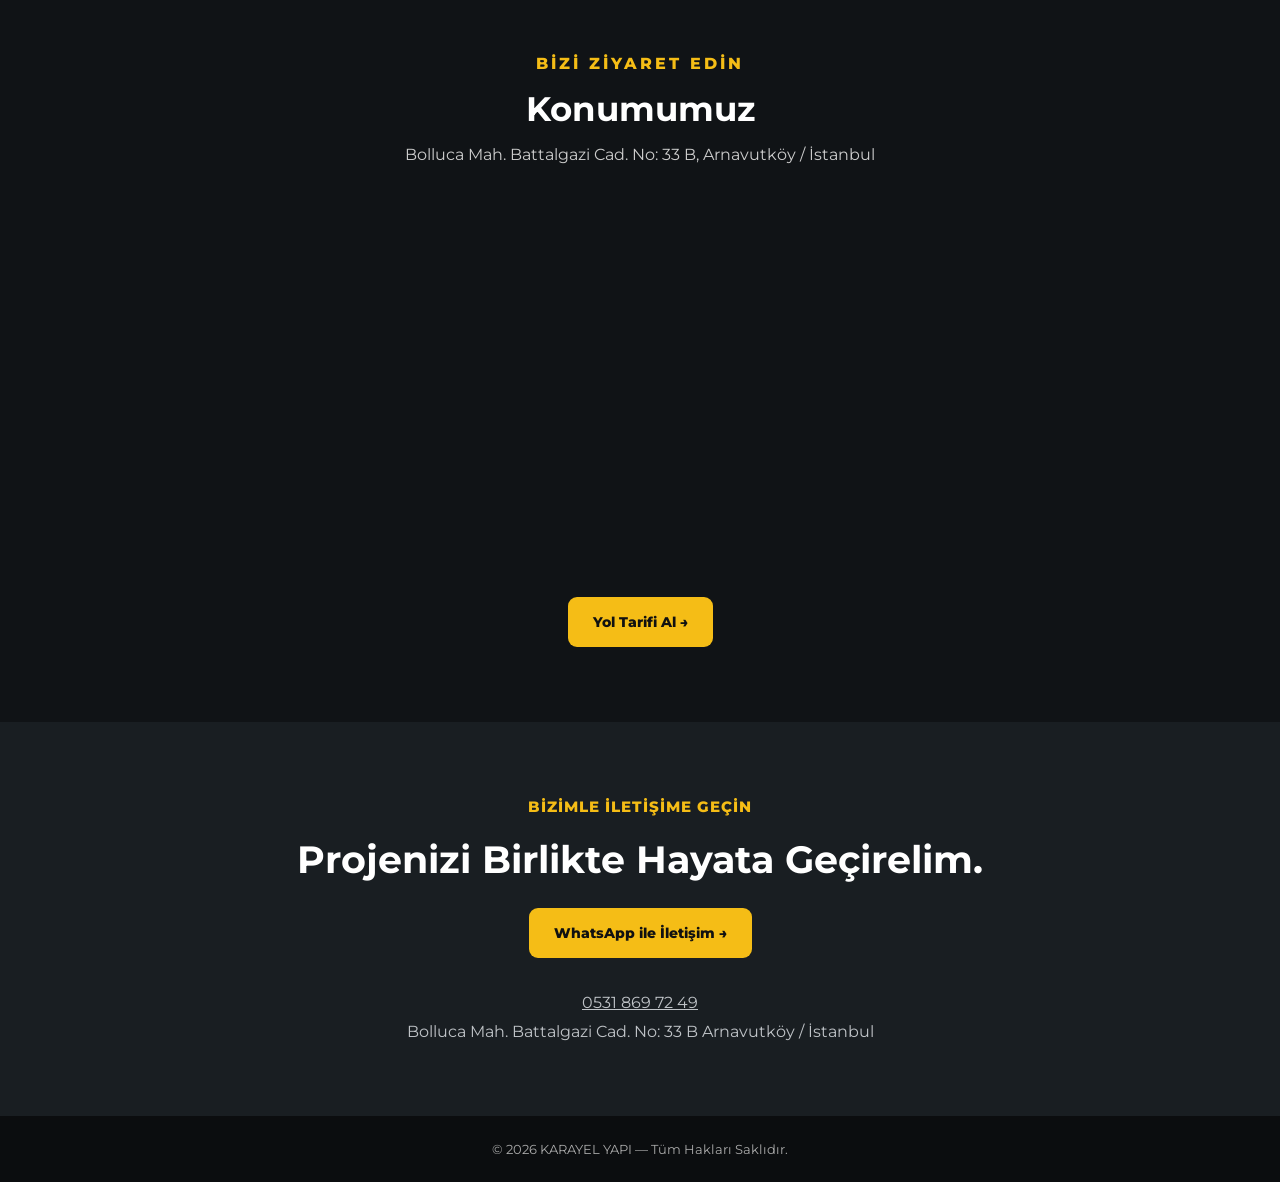
==== commit c2f8ce85: "Fix HTML formatting and add WhatsApp link" ====
--- a/index.html
+++ b/index.html
@@ -36,7 +36,26 @@
     }
     </script>
 </head>
-
+<a href="https://wa.me/905318697249"
+   target="_blank"
+   rel="noopener"
+   aria-label="WhatsApp üzerinden iletişime geç"
+   style="
+   position:fixed;
+   right:22px;
+   bottom:22px;
+   z-index:9999;
+   background:#25D366;
+   color:white;
+   padding:15px 22px;
+   border-radius:50px;
+   text-decoration:none;
+   font-size:16px;
+   font-weight:bold;
+   box-shadow:0 5px 20px rgba(0,0,0,.3);
+   ">
+   WhatsApp'tan Ulaş
+</a>
 <body>
 
 <header class="header">
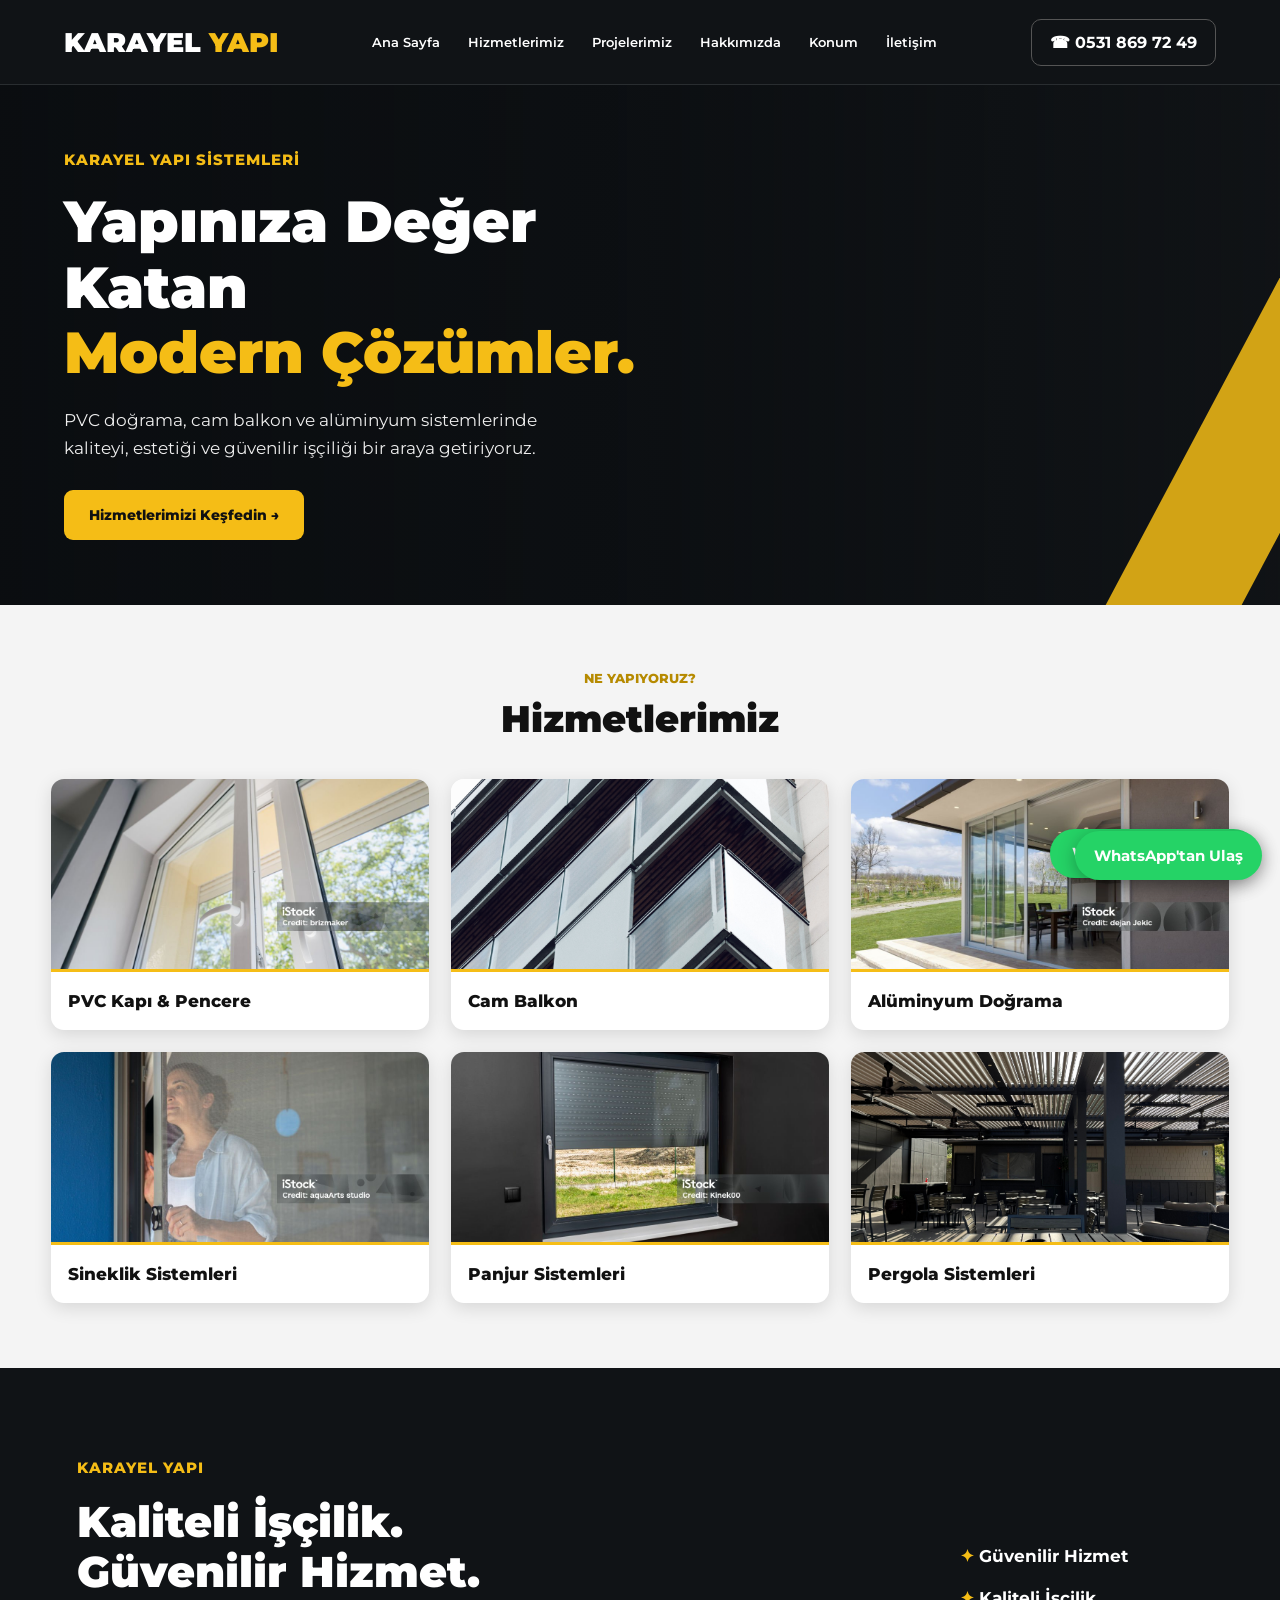
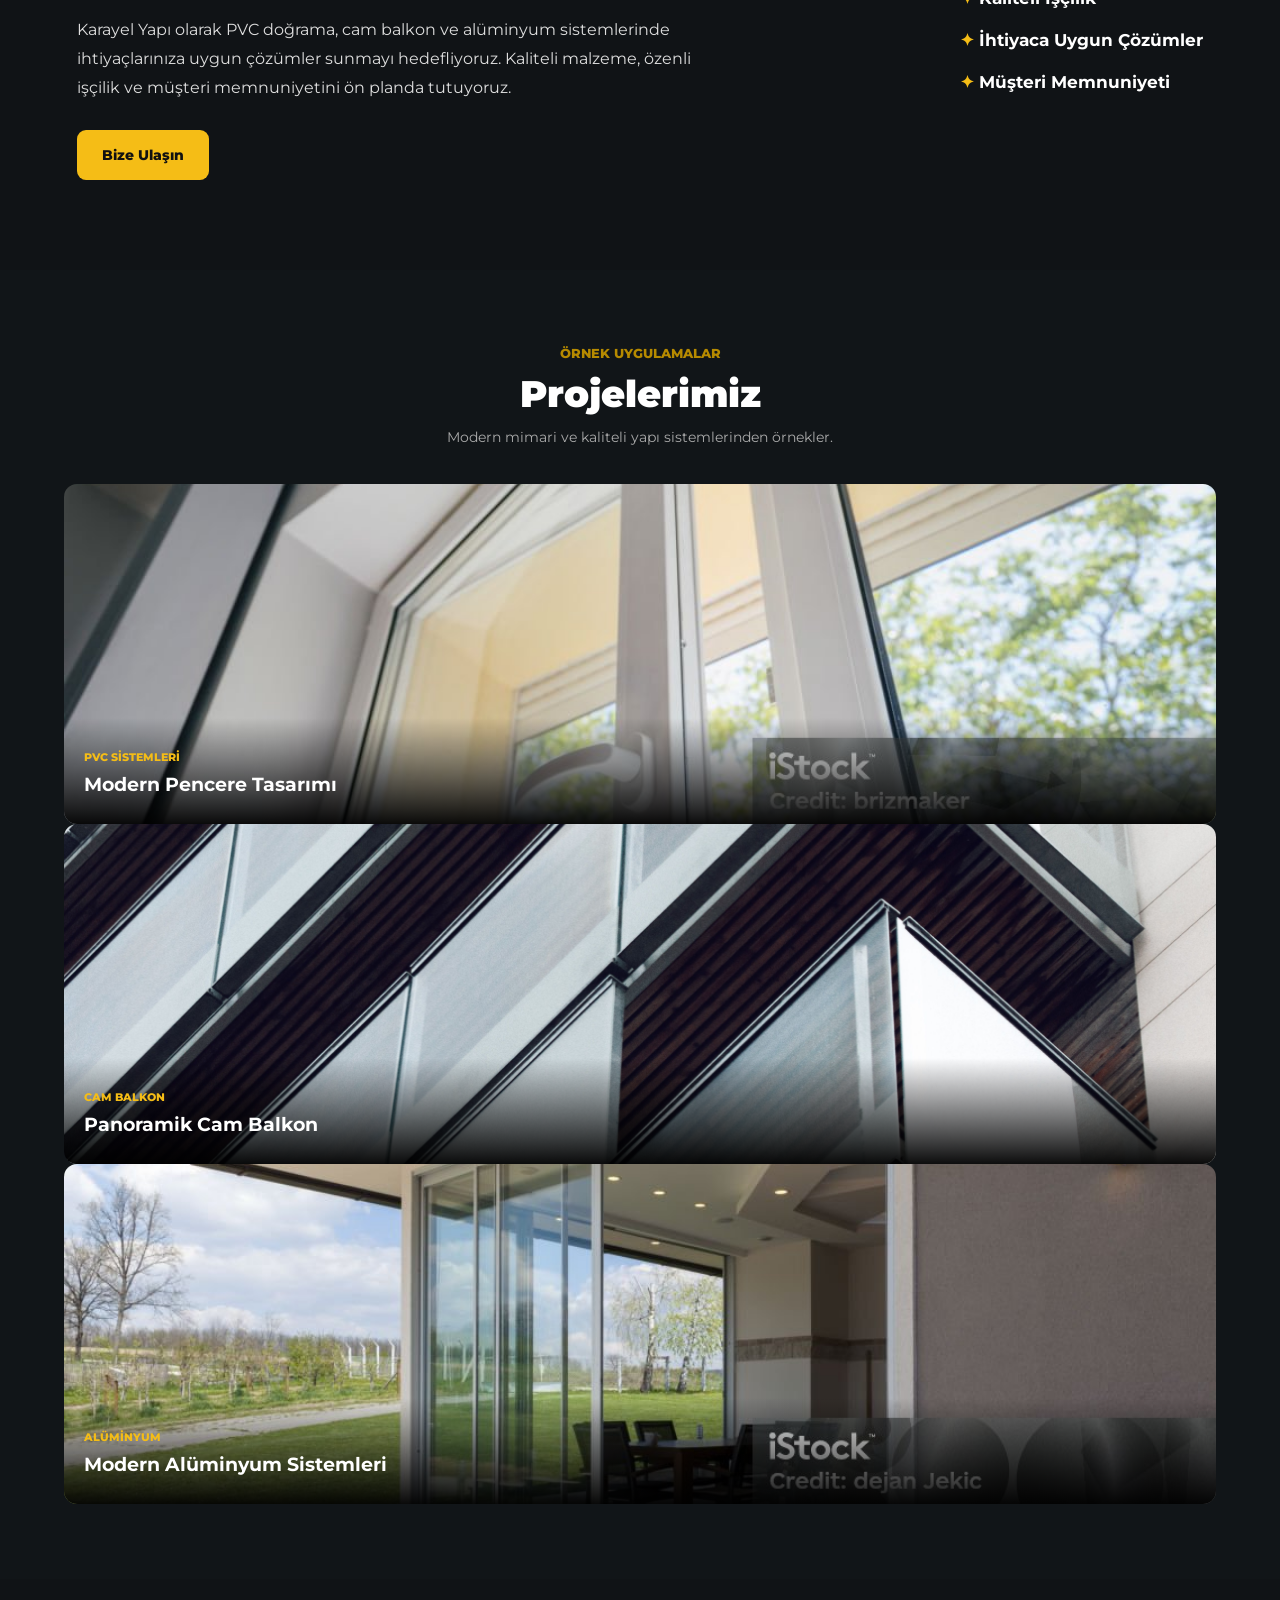
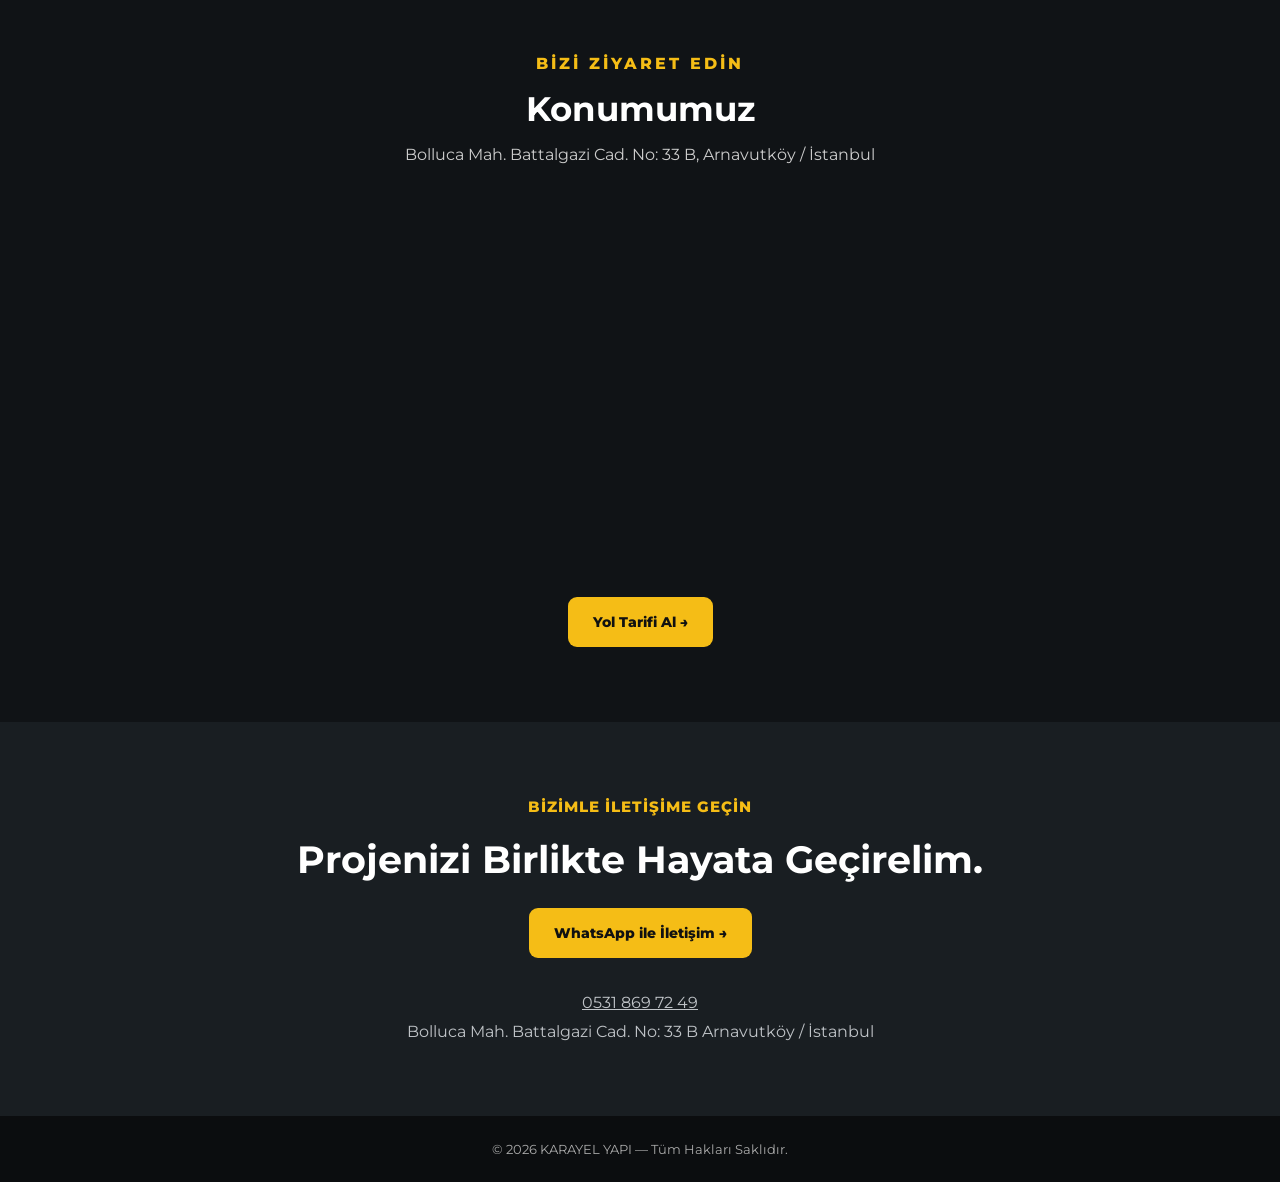
==== commit ba645938: "Add fixed WhatsApp button and update styles Added a fixed WhatsApp button for easy contact and updat" ====
--- a/index.html
+++ b/index.html
@@ -55,6 +55,29 @@
    box-shadow:0 5px 20px rgba(0,0,0,.3);
    ">
    WhatsApp'tan Ulaş
+</a><style>
+.whatsapp-fixed {
+    position: fixed !important;
+    right: 18px !important;
+    bottom: 20px !important;
+    z-index: 999999 !important;
+    background: #25D366 !important;
+    color: white !important;
+    padding: 15px 19px !important;
+    border-radius: 50px !important;
+    text-decoration: none !important;
+    font-size: 15px !important;
+    font-weight: bold !important;
+    box-shadow: 0 4px 18px rgba(0,0,0,.3) !important;
+    display: block !important;
+}
+</style>
+
+<a class="whatsapp-fixed"
+   href="https://wa.me/905318697249"
+   target="_blank"
+   rel="noopener">
+   WhatsApp'tan Ulaş
 </a>
 <body>
 
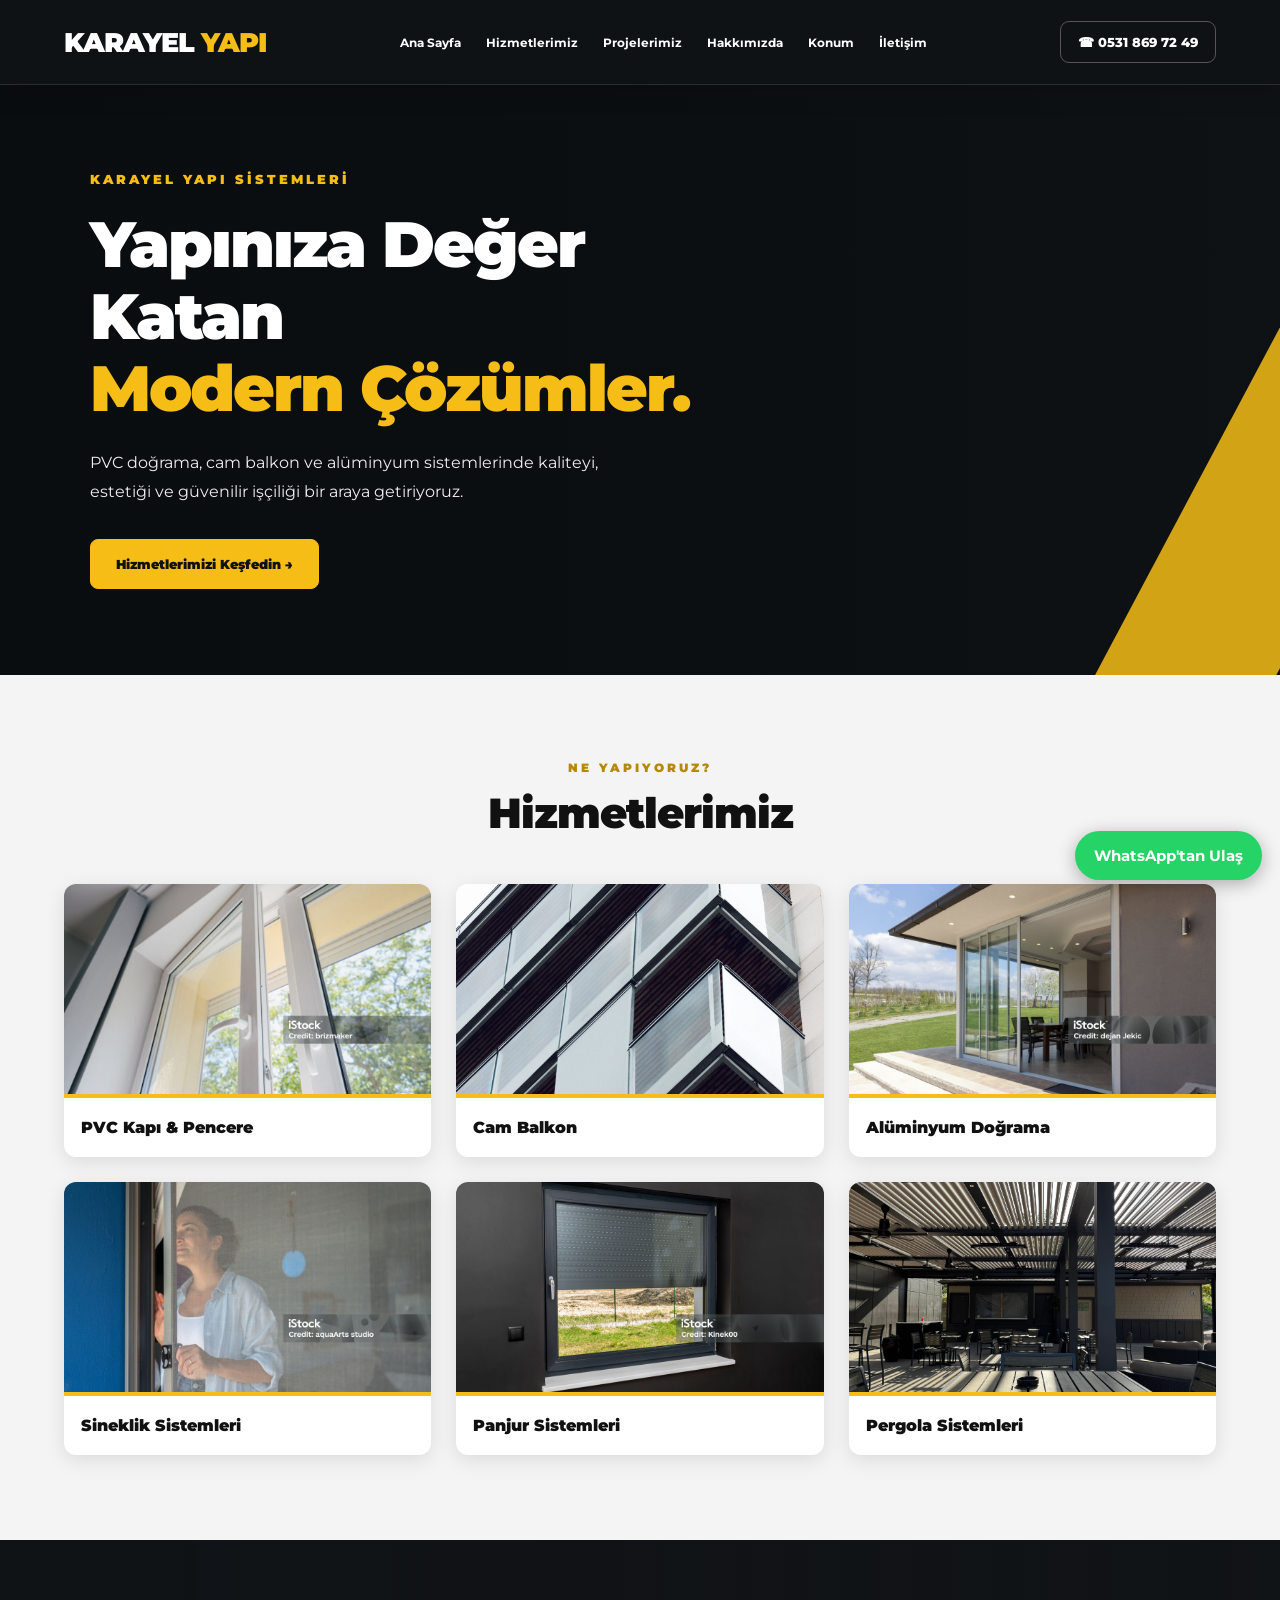
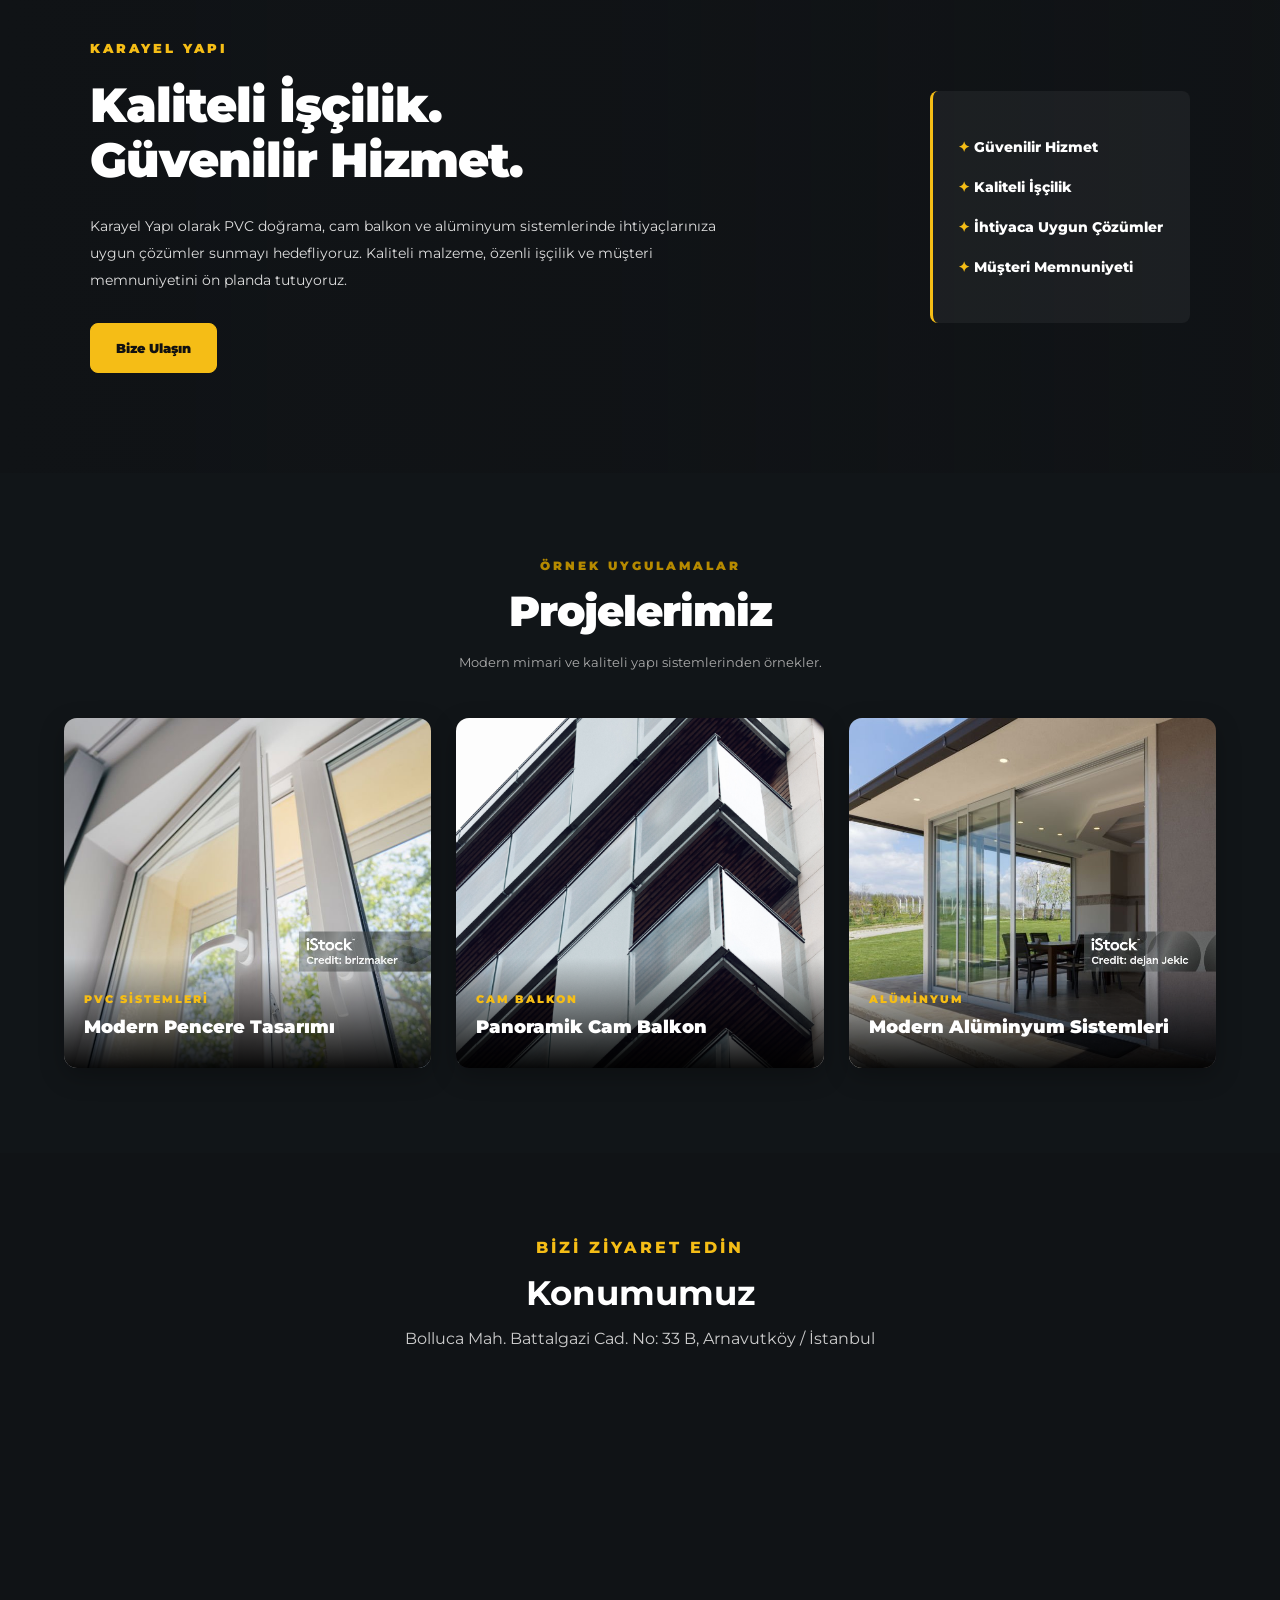
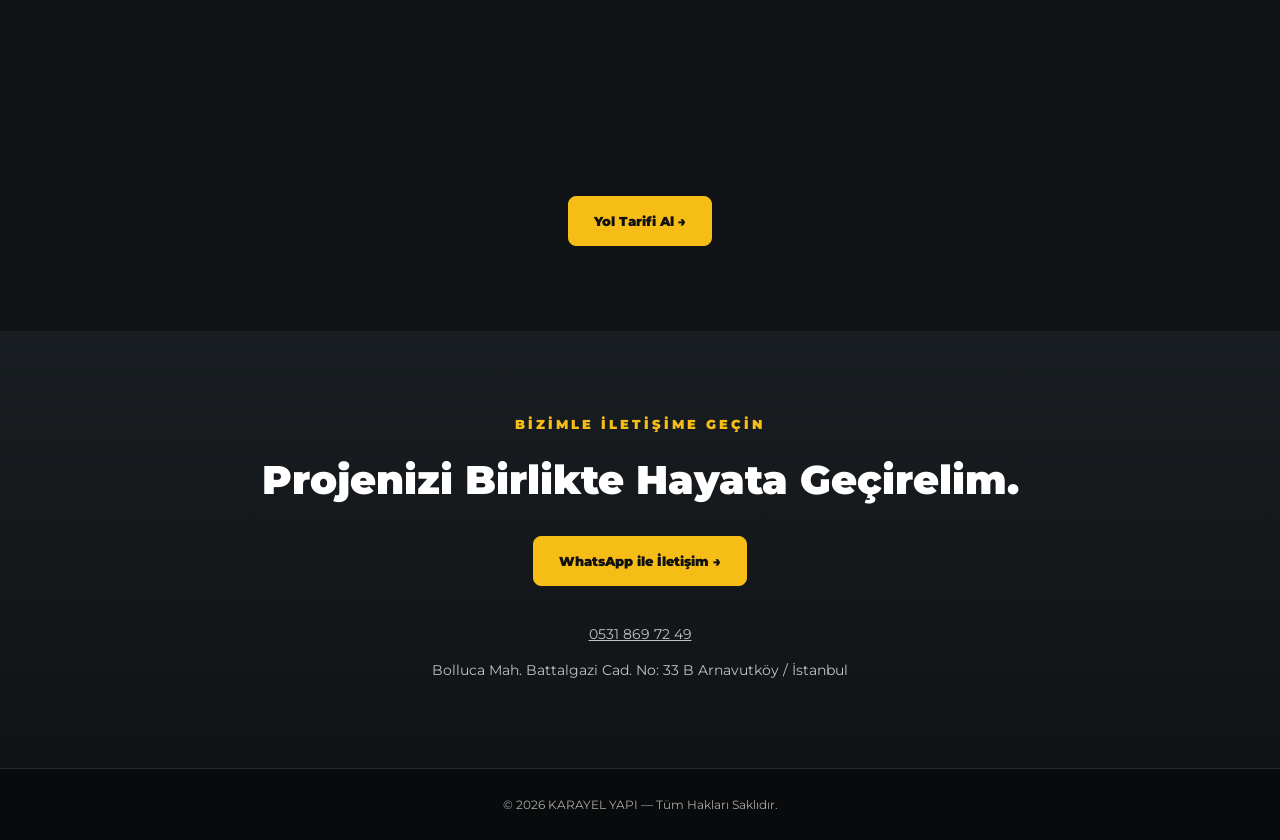
==== commit 05062a03: "Fix HTML structure and clean up code" ====
--- a/index.html
+++ b/index.html
@@ -36,25 +36,7 @@
     }
     </script>
 </head>
-<a href="https://wa.me/905318697249"
-   target="_blank"
-   rel="noopener"
-   aria-label="WhatsApp üzerinden iletişime geç"
-   style="
-   position:fixed;
-   right:22px;
-   bottom:22px;
-   z-index:9999;
-   background:#25D366;
-   color:white;
-   padding:15px 22px;
-   border-radius:50px;
-   text-decoration:none;
-   font-size:16px;
-   font-weight:bold;
-   box-shadow:0 5px 20px rgba(0,0,0,.3);
-   ">
-   WhatsApp'tan Ulaş
+
 </a><style>
 .whatsapp-fixed {
     position: fixed !important;
--- a/style.css
+++ b/style.css
@@ -1,8 +1,13 @@
 @import url('https://fonts.googleapis.com/css2?family=Montserrat:wght@400;500;600;700;800;900&display=swap');
+
+/* =========================
+   TEMEL AYARLAR
+========================= */
 
 :root {
     --black: #101316;
     --dark: #191e22;
+    --dark-light: #22282d;
     --yellow: #f5bd16;
     --white: #ffffff;
     --gray: #bfc3c7;
@@ -16,15 +21,23 @@
 
 html {
     scroll-behavior: smooth;
+    scroll-padding-top: 100px;
 }
 
 body {
     font-family: 'Montserrat', sans-serif;
     background: var(--black);
     color: var(--white);
-}
-
-/* ÜST MENÜ */
+    overflow-x: hidden;
+}
+
+a {
+    -webkit-tap-highlight-color: transparent;
+}
+
+/* =========================
+   ÜST MENÜ
+========================= */
 
 .header {
     min-height: 85px;
@@ -33,10 +46,16 @@
     align-items: center;
     justify-content: space-between;
     gap: 25px;
-    background: #101316;
+
+    background: rgba(16, 19, 22, .97);
     border-bottom: 1px solid #292d30;
-    position: relative;
-    z-index: 10;
+
+    position: sticky;
+    top: 0;
+    z-index: 1000;
+
+    backdrop-filter: blur(12px);
+    box-shadow: 0 5px 25px rgba(0,0,0,.18);
 }
 
 .logo {
@@ -45,6 +64,7 @@
     font-weight: 900;
     text-decoration: none;
     white-space: nowrap;
+    letter-spacing: -1px;
 }
 
 .logo span {
@@ -53,16 +73,18 @@
 
 .header nav {
     display: flex;
-    gap: 28px;
+    align-items: center;
+    gap: 25px;
     flex-wrap: wrap;
 }
 
 .header nav a {
     color: white;
     text-decoration: none;
-    font-size: 13px;
-    font-weight: 600;
-    transition: .3s;
+    font-size: 12px;
+    font-weight: 700;
+    transition: .25s;
+    white-space: nowrap;
 }
 
 .header nav a:hover {
@@ -71,32 +93,41 @@
 
 .header-phone {
     border: 1px solid #555;
-    border-radius: 10px;
-    padding: 13px 18px;
+    border-radius: 9px;
+    padding: 12px 17px;
     color: white;
     text-decoration: none;
-    font-weight: 700;
+    font-size: 13px;
+    font-weight: 800;
     white-space: nowrap;
     transition: .3s;
 }
 
 .header-phone:hover {
     background: var(--yellow);
+    border-color: var(--yellow);
     color: black;
 }
 
-/* ANA KAPAK */
+/* =========================
+   ANA KAPAK
+========================= */
 
 .hero {
-    min-height: 470px;
+    min-height: 590px;
     display: flex;
     align-items: center;
-    padding: 65px 5%;
+    padding: 80px 7%;
     position: relative;
     overflow: hidden;
 
     background:
-        linear-gradient(90deg, rgba(10,13,16,.94), rgba(10,13,16,.65), rgba(10,13,16,.08)),
+        linear-gradient(
+            90deg,
+            rgba(10,13,16,.96),
+            rgba(10,13,16,.76),
+            rgba(10,13,16,.20)
+        ),
         url("https://images.unsplash.com/photo-1600607687939-ce8a6c25118c?w=1800")
         center 55% / cover no-repeat;
 }
@@ -104,34 +135,48 @@
 .hero::after {
     content: "";
     position: absolute;
-    right: -60px;
-    bottom: -100px;
-    width: 120px;
-    height: 600px;
+    right: -100px;
+    bottom: -160px;
+    width: 160px;
+    height: 750px;
     background: var(--yellow);
     transform: rotate(28deg);
     opacity: .85;
 }
 
 .hero-content {
-    max-width: 650px;
+    max-width: 680px;
     position: relative;
-    z-index: 1;
+    z-index: 2;
+    animation: heroEnter .8s ease both;
+}
+
+@keyframes heroEnter {
+    from {
+        opacity: 0;
+        transform: translateY(25px);
+    }
+
+    to {
+        opacity: 1;
+        transform: translateY(0);
+    }
 }
 
 .eyebrow {
     color: var(--yellow);
-    font-size: 15px;
-    font-weight: 800;
-    letter-spacing: 1px;
-    margin-bottom: 20px;
+    font-size: 13px;
+    font-weight: 900;
+    letter-spacing: 3px;
+    margin-bottom: 22px;
 }
 
 .hero h1 {
-    font-size: clamp(35px, 5vw, 58px);
-    line-height: 1.13;
-    font-weight: 900;
-    margin-bottom: 20px;
+    font-size: clamp(38px, 5vw, 65px);
+    line-height: 1.12;
+    font-weight: 900;
+    letter-spacing: -2px;
+    margin-bottom: 25px;
 }
 
 .hero h1 span {
@@ -141,135 +186,158 @@
 
 .hero-content > p:not(.eyebrow) {
     color: #eeeeee;
-    font-size: 17px;
-    line-height: 1.7;
-    max-width: 530px;
-    margin-bottom: 27px;
-}
-
-/* SARI BUTON */
+    font-size: 16px;
+    line-height: 1.8;
+    max-width: 540px;
+    margin-bottom: 32px;
+}
+
+/* =========================
+   SARI BUTONLAR
+========================= */
 
 .yellow-button {
     display: inline-block;
     background: var(--yellow);
     color: #111;
     padding: 16px 25px;
-    border-radius: 9px;
+    border-radius: 8px;
     text-decoration: none;
-    font-weight: 800;
-    font-size: 14px;
+    font-weight: 900;
+    font-size: 13px;
     transition: .3s;
+    border: 1px solid var(--yellow);
 }
 
 .yellow-button:hover {
     background: white;
-    transform: translateY(-3px);
-}
-
-/* HİZMETLER */
+    border-color: white;
+    color: black;
+    transform: translateY(-4px);
+    box-shadow: 0 10px 25px rgba(0,0,0,.2);
+}
+
+/* =========================
+   HİZMETLER
+========================= */
 
 .services {
     background: #f4f4f4;
     color: #111;
-    padding: 65px 4%;
+    padding: 85px 5%;
 }
 
 .section-title {
     text-align: center;
-    margin-bottom: 38px;
+    margin-bottom: 45px;
 }
 
 .section-title p {
     color: #b68a00;
-    font-size: 13px;
-    font-weight: 800;
-    margin-bottom: 10px;
+    font-size: 12px;
+    font-weight: 900;
+    letter-spacing: 3px;
+    margin-bottom: 12px;
 }
 
 .section-title h2 {
-    font-size: 37px;
-    font-weight: 900;
+    font-size: clamp(29px, 4vw, 42px);
+    font-weight: 900;
+    letter-spacing: -1px;
 }
 
 .service-grid {
     display: grid;
-    grid-template-columns: repeat(3, 1fr);
-    gap: 22px;
-    max-width: 1450px;
+    grid-template-columns: repeat(3, minmax(0, 1fr));
+    gap: 25px;
+    max-width: 1400px;
     margin: auto;
 }
 
 .service-card {
     background: white;
-    border-radius: 13px;
+    border-radius: 12px;
     overflow: hidden;
-    box-shadow: 0 5px 18px rgba(0,0,0,.12);
-    transition: .3s;
+    box-shadow: 0 5px 20px rgba(0,0,0,.10);
+    transition: transform .3s, box-shadow .3s;
 }
 
 .service-card:hover {
-    transform: translateY(-7px);
-    box-shadow: 0 12px 25px rgba(0,0,0,.18);
+    transform: translateY(-8px);
+    box-shadow: 0 15px 35px rgba(0,0,0,.18);
 }
 
 .service-card img {
     width: 100%;
-    height: 190px;
+    height: 210px;
     object-fit: cover;
     display: block;
-    transition: .5s;
+    transition: transform .5s;
 }
 
 .service-card:hover img {
-    transform: scale(1.04);
+    transform: scale(1.05);
 }
 
 .service-card h3 {
-    padding: 19px 17px;
-    font-size: 17px;
-    font-weight: 800;
-    border-top: 3px solid var(--yellow);
-}
-
-/* HAKKIMIZDA */
+    padding: 20px 17px;
+    font-size: 16px;
+    font-weight: 900;
+    border-top: 4px solid var(--yellow);
+}
+
+/* =========================
+   HAKKIMIZDA
+========================= */
 
 .about {
     background:
-        linear-gradient(90deg, #101316 0%, rgba(16,19,22,.92) 45%, rgba(16,19,22,.65)),
+        linear-gradient(
+            90deg,
+            #101316 0%,
+            rgba(16,19,22,.93) 50%,
+            rgba(16,19,22,.70)
+        ),
         url("https://images.unsplash.com/photo-1600566753086-00f18fb6b3ea?w=1500")
         center / cover no-repeat;
 
-    padding: 90px 6%;
+    padding: 100px 7%;
     display: flex;
     justify-content: space-between;
     align-items: center;
-    gap: 50px;
+    gap: 60px;
 }
 
 .about-content {
-    max-width: 620px;
+    max-width: 650px;
 }
 
 .about h2 {
-    font-size: 43px;
+    font-size: clamp(32px, 4vw, 48px);
     line-height: 1.15;
-    margin-bottom: 20px;
-    font-weight: 900;
+    margin-bottom: 25px;
+    font-weight: 900;
+    letter-spacing: -1px;
 }
 
 .about-content > p:not(.eyebrow) {
     color: #dedede;
-    line-height: 1.8;
-    margin-bottom: 27px;
+    line-height: 1.9;
+    font-size: 14px;
+    margin-bottom: 30px;
 }
 
 .about-features {
-    min-width: 240px;
+    min-width: 260px;
+    padding: 25px;
+    background: rgba(255,255,255,.05);
+    border-left: 3px solid var(--yellow);
+    border-radius: 8px;
 }
 
 .about-features p {
-    font-size: 17px;
-    font-weight: 700;
+    font-size: 14px;
+    font-weight: 800;
     margin: 22px 0;
 }
 
@@ -277,17 +345,130 @@
     color: var(--yellow);
 }
 
-/* İLETİŞİM */
+/* =========================
+   PROJELERİMİZ - GALERİ
+========================= */
+
+.projects {
+    background: #111518;
+    padding: 85px 5%;
+}
+
+.projects .section-title {
+    color: white;
+}
+
+.projects .section-title span {
+    display: block;
+    color: #aaa;
+    margin-top: 14px;
+    font-size: 13px;
+    line-height: 1.7;
+}
+
+/* HTML'deki project-none sınıfı için */
+
+.project-none,
+.project-grid {
+    display: grid;
+    grid-template-columns: repeat(3, minmax(0, 1fr));
+    gap: 25px;
+    max-width: 1350px;
+    margin: 40px auto 0;
+}
+
+.project-card {
+    position: relative;
+    height: 350px;
+    overflow: hidden;
+    border-radius: 13px;
+    background: #222;
+    box-shadow: 0 8px 25px rgba(0,0,0,.25);
+    transition: transform .3s, box-shadow .3s;
+}
+
+.project-card:hover {
+    transform: translateY(-7px);
+    box-shadow: 0 15px 35px rgba(0,0,0,.4);
+}
+
+.project-card img {
+    width: 100%;
+    height: 100%;
+    object-fit: cover;
+    display: block;
+    transition: transform .6s;
+}
+
+.project-card:hover img {
+    transform: scale(1.08);
+}
+
+.project-info {
+    position: absolute;
+    bottom: 0;
+    left: 0;
+    width: 100%;
+    padding: 30px 20px;
+    background: linear-gradient(
+        transparent,
+        rgba(0,0,0,.95)
+    );
+}
+
+.project-info span {
+    color: var(--yellow);
+    font-size: 11px;
+    font-weight: 900;
+    letter-spacing: 2px;
+}
+
+.project-info h3 {
+    color: white;
+    margin-top: 9px;
+    font-size: 18px;
+    font-weight: 900;
+}
+
+/* =========================
+   KONUM / HARİTA
+========================= */
+
+#konum {
+    background: var(--black);
+    padding: 85px 5% !important;
+    text-align: center;
+}
+
+#konum iframe {
+    width: 100%;
+    max-width: 1100px;
+    height: 380px;
+    border: 0;
+    border-radius: 14px;
+    display: block;
+    margin: 0 auto;
+}
+
+/* =========================
+   İLETİŞİM
+========================= */
 
 .contact {
     text-align: center;
-    padding: 75px 20px;
-    background: #191e22;
+    padding: 85px 20px;
+    background:
+        linear-gradient(
+            rgba(25,30,34,.95),
+            rgba(16,19,22,.98)
+        );
 }
 
 .contact h2 {
-    font-size: clamp(25px, 4vw, 38px);
-    margin-bottom: 25px;
+    font-size: clamp(25px, 4vw, 40px);
+    line-height: 1.3;
+    margin-bottom: 30px;
+    font-weight: 900;
 }
 
 .contact .yellow-button {
@@ -297,24 +478,33 @@
 .contact > p:last-child,
 .contact > p:nth-last-child(2) {
     color: var(--gray);
-    margin-top: 10px;
-}
-
-/* ALT BİLGİ */
+    margin-top: 12px;
+    font-size: 14px;
+    line-height: 1.7;
+}
+
+/* =========================
+   ALT BİLGİ
+========================= */
 
 footer {
-    background: #0b0d0f;
+    background: #080a0c;
     color: #aaa;
     text-align: center;
-    padding: 25px;
-    font-size: 13px;
-}
-
-/* TABLET */
+    padding: 28px 15px;
+    font-size: 12px;
+    border-top: 1px solid #252a2e;
+}
+
+/* =========================
+   TABLET
+========================= */
 
 @media (max-width: 1000px) {
+
     .header {
         flex-wrap: wrap;
+        gap: 15px;
     }
 
     .header nav {
@@ -325,51 +515,93 @@
     }
 
     .service-grid {
-        grid-template-columns: repeat(2, 1fr);
-    }
-}
-
-/* TELEFON */
-
-@media (max-width: 600px) {
+        grid-template-columns: repeat(2, minmax(0, 1fr));
+    }
+
+    .project-none,
+    .project-grid {
+        grid-template-columns: repeat(2, minmax(0, 1fr));
+    }
+
+    .about {
+        gap: 30px;
+    }
+}
+
+/* =========================
+   MOBİL TELEFON
+========================= */
+
+@media (max-width: 700px) {
+
+    html {
+        scroll-padding-top: 125px;
+    }
+
     .header {
-        justify-content: center;
-        padding: 18px 15px;
+        display: grid;
+        grid-template-columns: 1fr auto;
+        gap: 10px;
+        padding: 13px 15px;
     }
 
     .logo {
-        font-size: 24px;
+        font-size: 22px;
+        grid-column: 1;
+        grid-row: 1;
+    }
+
+    .header-phone {
+        grid-column: 2;
+        grid-row: 1;
+        font-size: 11px;
+        padding: 10px;
     }
 
     .header nav {
-        gap: 15px;
+        grid-column: 1 / -1;
+        grid-row: 2;
+        display: flex;
+        flex-wrap: nowrap;
+        justify-content: flex-start;
+        gap: 22px;
+        width: 100%;
+        overflow-x: auto;
+        padding: 8px 0;
+        scrollbar-width: none;
+    }
+
+    .header nav::-webkit-scrollbar {
+        display: none;
     }
 
     .header nav a {
         font-size: 11px;
-    }
-
-    .header-phone {
-        font-size: 12px;
-        padding: 10px 14px;
+        flex: 0 0 auto;
     }
 
     .hero {
-        min-height: 500px;
-        padding: 55px 7%;
+        min-height: 520px;
+        padding: 65px 7%;
         background-position: 60% center;
     }
 
     .hero h1 {
-        font-size: 37px;
+        font-size: clamp(34px, 9vw, 45px);
+        letter-spacing: -1px;
     }
 
     .hero-content > p:not(.eyebrow) {
         font-size: 14px;
     }
 
+    .eyebrow {
+        font-size: 11px;
+        letter-spacing: 2px;
+    }
+
     .services {
-        padding: 50px 5%;
+        padding: 60px 5%;
     }
 
     .section-title h2 {
@@ -377,100 +609,93 @@
     }
 
     .service-grid {
+        grid-template-columns: repeat(2, minmax(0, 1fr));
+        gap: 13px;
+    }
+
+    .service-card img {
+        height: 145px;
+    }
+
+    .service-card h3 {
+        font-size: 12px;
+        padding: 14px 10px;
+    }
+
+    .about {
+        padding: 65px 7%;
+        flex-direction: column;
+        align-items: flex-start;
+        gap: 25px;
+    }
+
+    .about h2 {
+        font-size: 34px;
+    }
+
+    .about-features {
+        width: 100%;
+        min-width: auto;
+    }
+
+    .projects {
+        padding: 60px 6%;
+    }
+
+    .project-none,
+    .project-grid {
         grid-template-columns: 1fr;
         gap: 20px;
     }
 
-    .service-card img {
-        height: 210px;
-    }
-
-    .about {
-        padding: 60px 7%;
-        flex-direction: column;
-        align-items: flex-start;
-        gap: 20px;
-    }
-
-    .about h2 {
-        font-size: 34px;
-    }
-
-    .about-features {
-        min-width: auto;
-    }
-}/* PROJELER GALERİSİ */
-
-.projects {
-    background: #111518;
-    padding: 75px 5%;
-}
-
-.projects .section-title {
-    color: white;
-}
-
-.projects .section-title span {
-    display: block;
-    color: #aaa;
-    margin-top: 12px;
-    font-size: 14px;
-}
-
-.project-grid {
-    display: grid;
-    grid-template-columns: repeat(3, 1fr);
-    gap: 25px;
-    max-width: 1350px;
-    margin: 40px auto 0;
-}
-
-.project-card {
-    position: relative;
-    height: 340px;
-    overflow: hidden;
-    border-radius: 13px;
-    background: #222;
-}
-
-.project-card img {
-    width: 100%;
-    height: 100%;
-    object-fit: cover;
-    transition: .5s;
-}
-
-.project-card:hover img {
-    transform: scale(1.08);
-}
-
-.project-info {
-    position: absolute;
-    bottom: 0;
-    left: 0;
-    width: 100%;
-    padding: 28px 20px;
-    background: linear-gradient(transparent, rgba(0,0,0,.95));
-}
-
-.project-info span {
-    color: #f5bd16;
-    font-size: 11px;
-    font-weight: 800;
-}
-
-.project-info h3 {
-    color: white;
-    margin-top: 8px;
-    font-size: 19px;
-}
-
-@media (max-width: 700px) {
-    .project-grid {
-        grid-template-columns: 1fr;
-    }
-
     .project-card {
         height: 280px;
     }
-}+
+    #konum {
+        padding: 60px 5% !important;
+    }
+
+    #konum iframe {
+        height: 300px;
+    }
+
+    .contact {
+        padding: 65px 20px;
+    }
+}
+
+/* =========================
+   ÇOK KÜÇÜK EKRANLAR
+========================= */
+
+@media (max-width: 380px) {
+
+    .service-grid {
+        grid-template-columns: 1fr;
+    }
+
+    .service-card img {
+        height: 190px;
+    }
+
+    .header-phone {
+        font-size: 10px;
+        padding: 9px;
+    }
+}
+
+/* =========================
+   HAREKET AZALTMA AYARI
+========================= */
+
+@media (prefers-reduced-motion: reduce) {
+
+    *,
+    *::before,
+    *::after {
+        scroll-behavior: auto !important;
+        animation-duration: .01ms !important;
+        transition-duration: .01ms !important;
+    }
+}
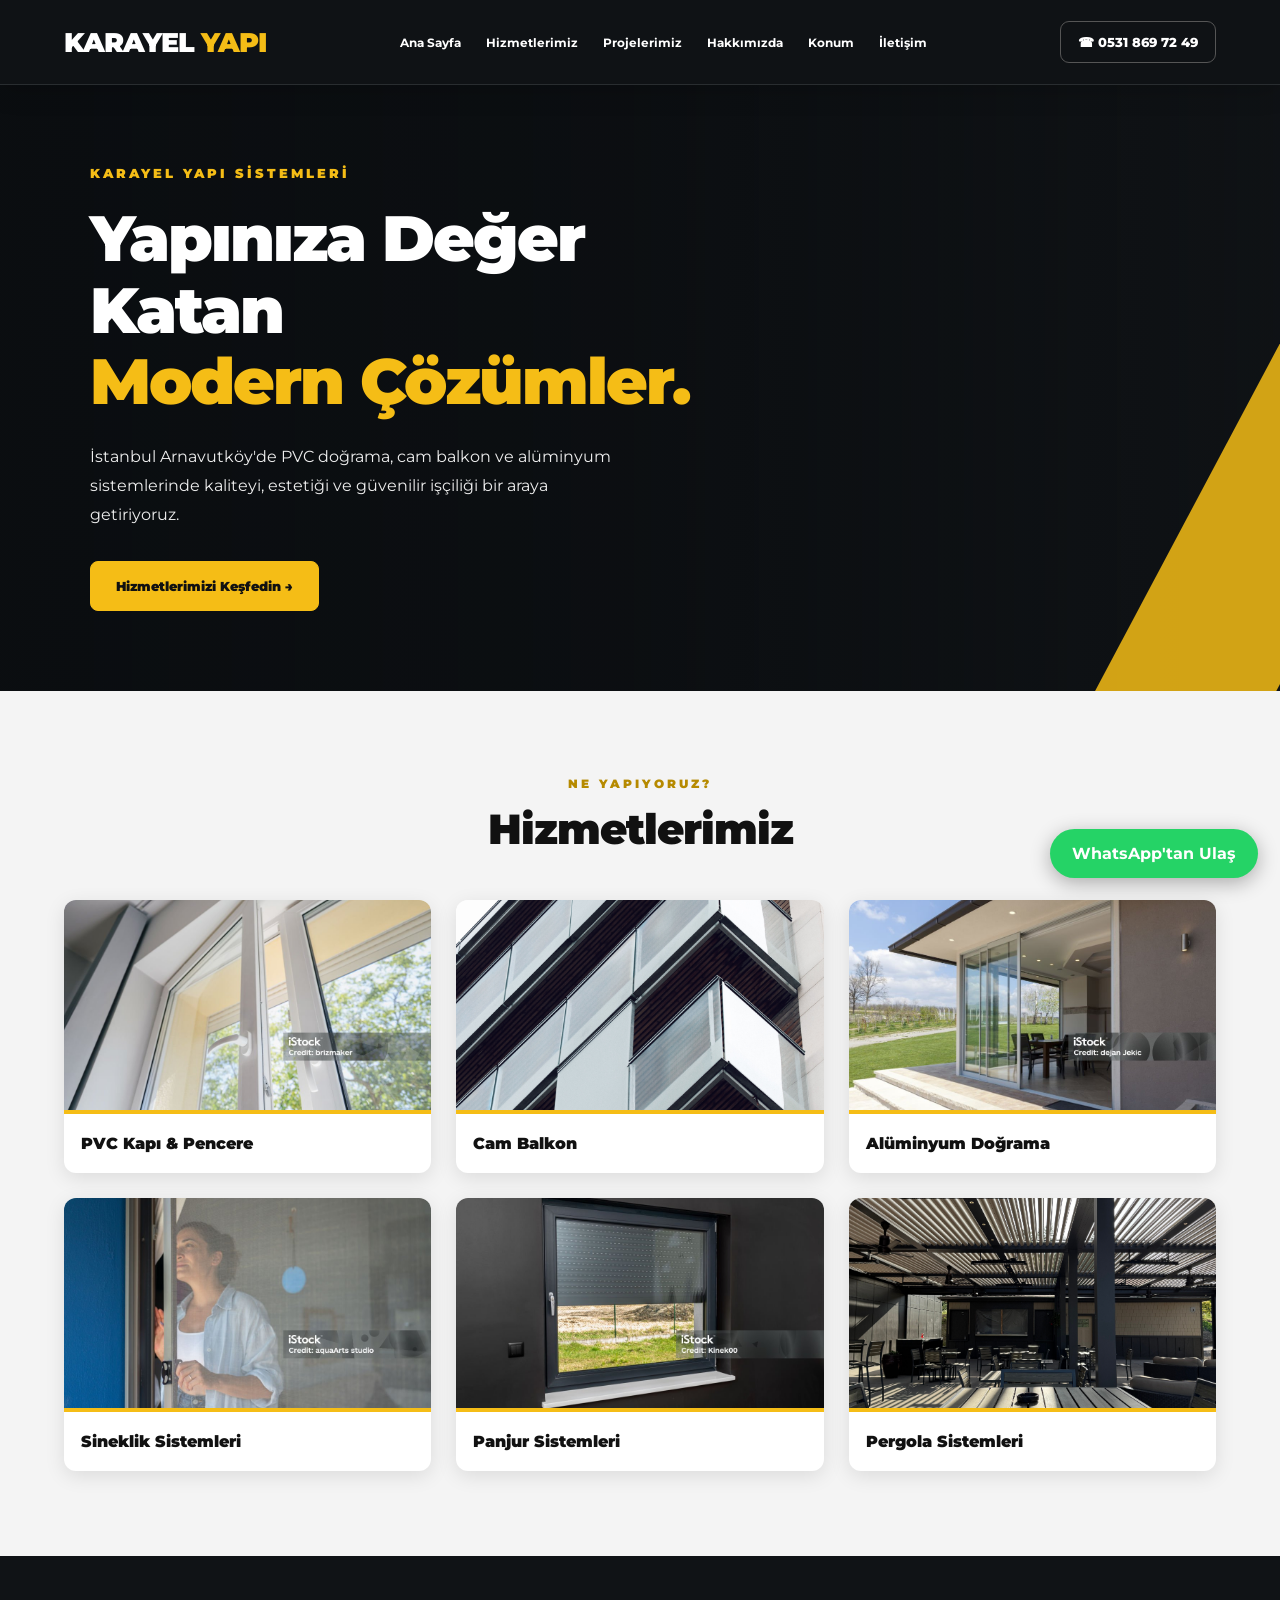
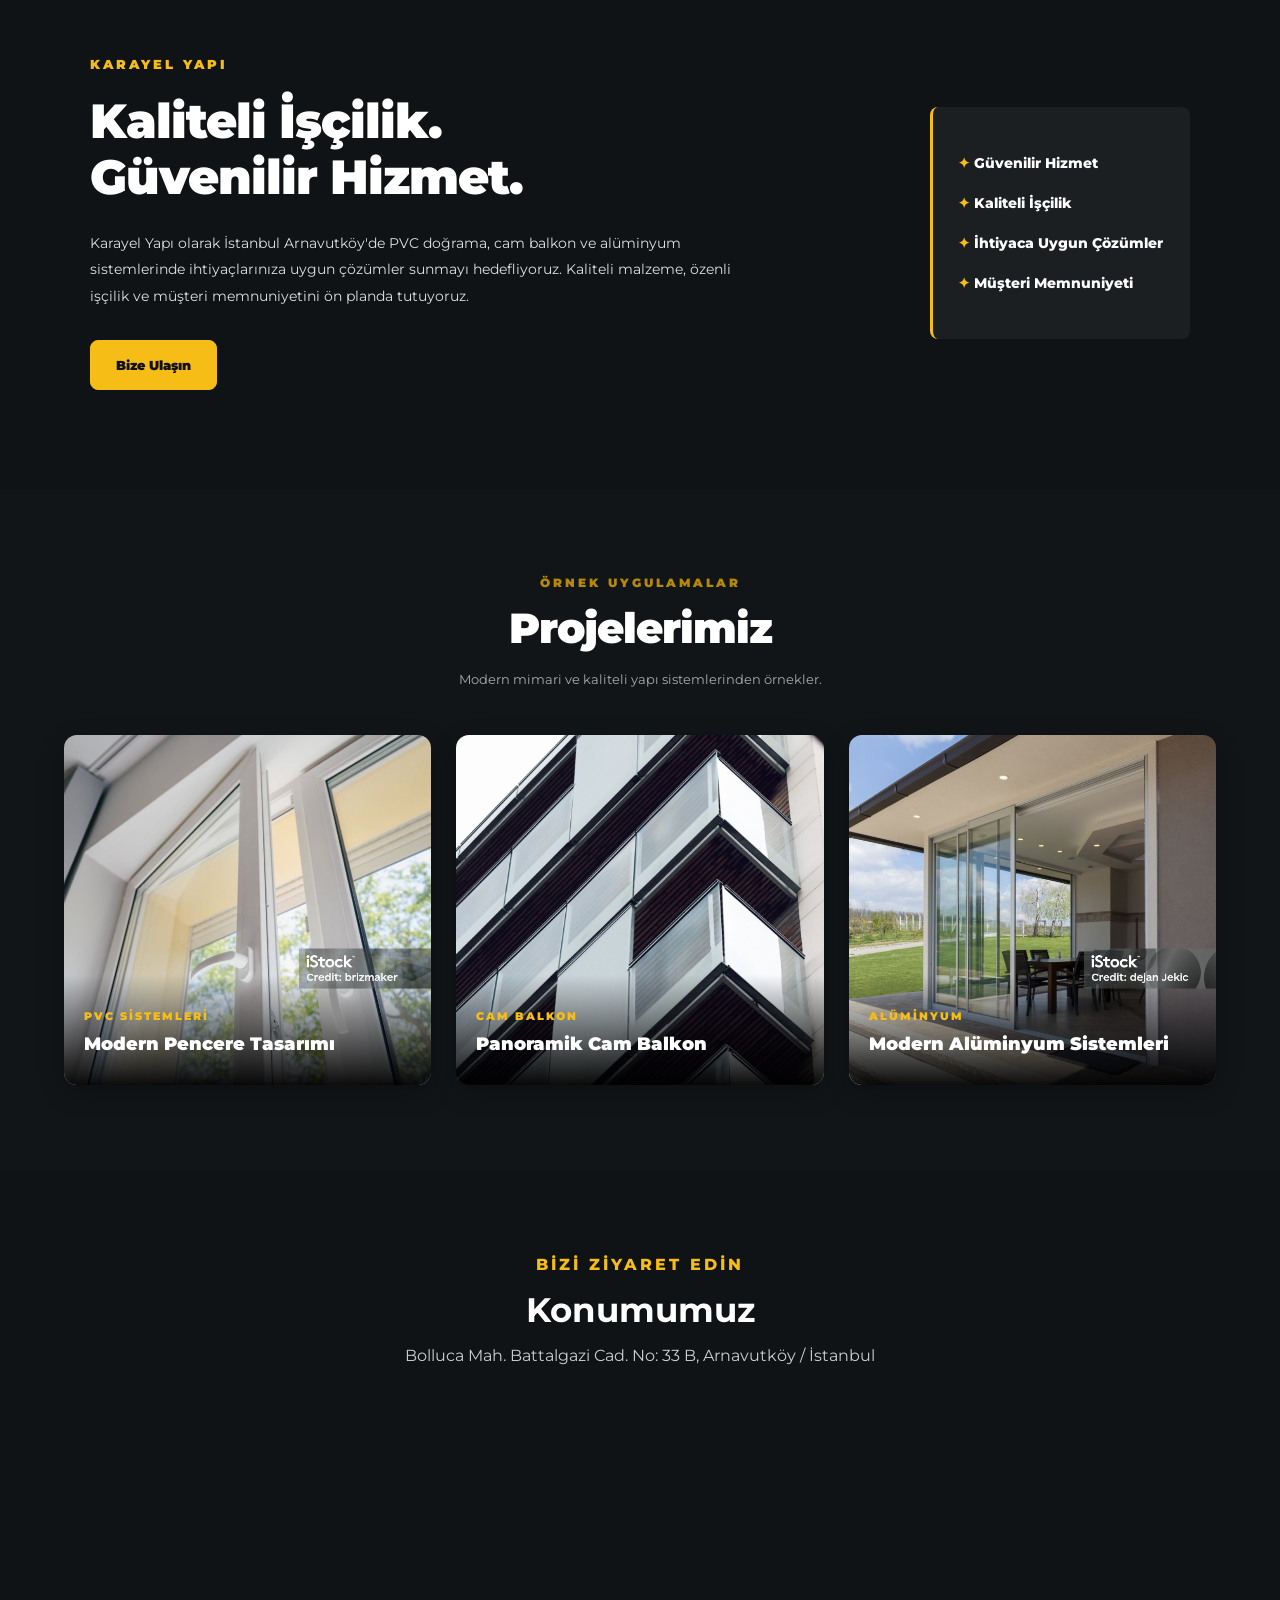
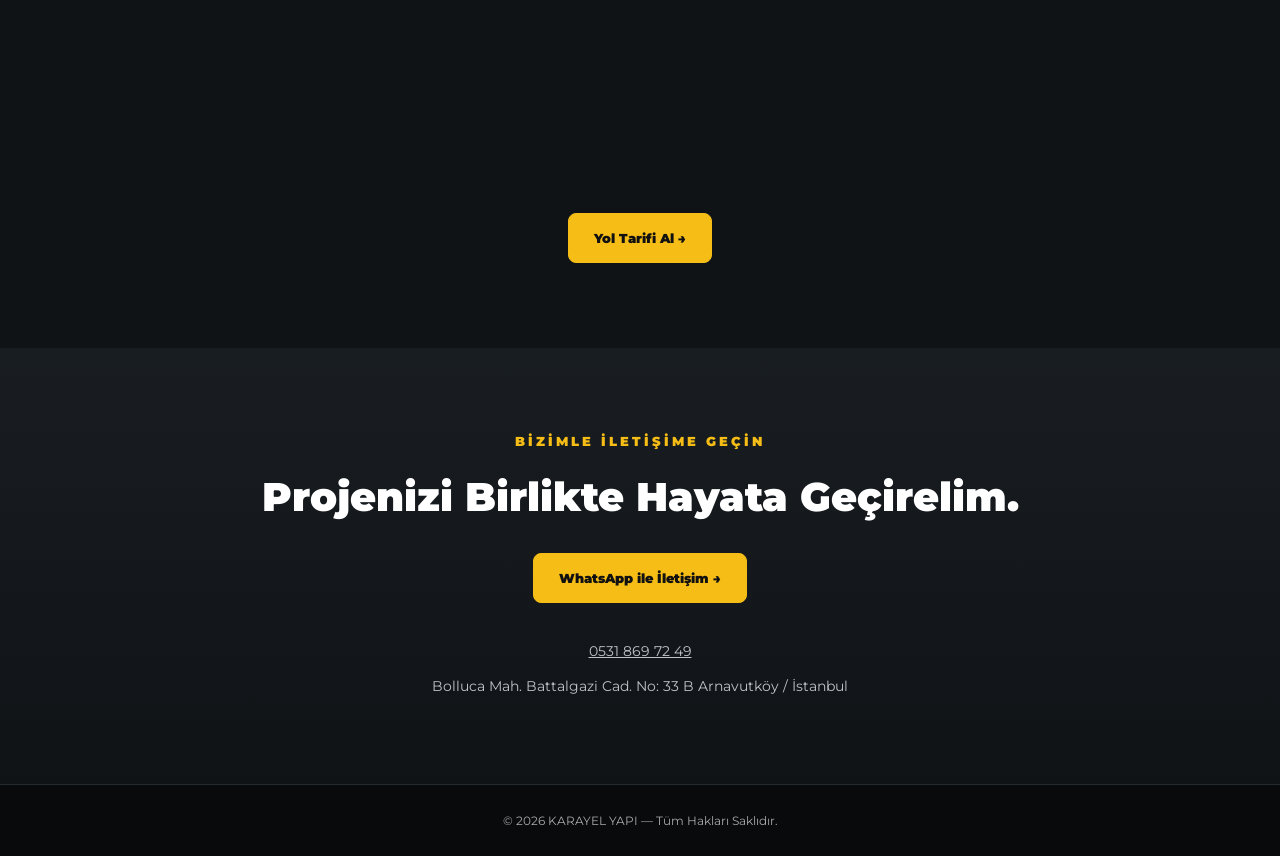
==== commit f1fa2b6d: "Revise index.html for SEO and structure improvements Updated the HTML structure and SEO metadata for" ====
--- a/index.html
+++ b/index.html
@@ -4,20 +4,26 @@
     <meta charset="UTF-8">
     <meta name="viewport" content="width=device-width, initial-scale=1.0">
 
-    <title>Karayel Yapı | PVC Doğrama, Cam Balkon ve Alüminyum</title>
+    <!-- GOOGLE SEO -->
+    <title>Karayel Yapı | Arnavutköy PVC Doğrama ve Cam Balkon</title>
 
     <meta name="description" content="Karayel Yapı, İstanbul Arnavutköy'de PVC kapı pencere, cam balkon, alüminyum doğrama, sineklik, panjur ve pergola hizmetleri sunar.">
+
     <meta name="robots" content="index, follow">
     <meta name="theme-color" content="#101316">
+    <meta name="author" content="Karayel Yapı">
 
     <link rel="canonical" href="https://karayeleyup.github.io/karayel-yapi/">
     <link rel="stylesheet" href="./style.css">
 
-    <meta property="og:title" content="Karayel Yapı | Modern Yapı Sistemleri">
-    <meta property="og:description" content="PVC doğrama, cam balkon ve alüminyum sistemlerinde kaliteli çözümler.">
+    <!-- SOSYAL MEDYA GÖRÜNÜMÜ -->
+    <meta property="og:title" content="Karayel Yapı | PVC Doğrama ve Cam Balkon">
+    <meta property="og:description" content="Arnavutköy PVC doğrama, cam balkon, alüminyum doğrama ve yapı sistemleri.">
     <meta property="og:type" content="website">
     <meta property="og:url" content="https://karayeleyup.github.io/karayel-yapi/">
-
+    <meta property="og:locale" content="tr_TR">
+
+    <!-- GOOGLE İŞLETME BİLGİLERİ -->
     <script type="application/ld+json">
     {
       "@context": "https://schema.org",
@@ -25,6 +31,7 @@
       "name": "Karayel Yapı",
       "url": "https://karayeleyup.github.io/karayel-yapi/",
       "telephone": "+905318697249",
+      "description": "İstanbul Arnavutköy'de PVC doğrama, cam balkon, alüminyum doğrama, sineklik, panjur ve pergola hizmetleri.",
       "address": {
         "@type": "PostalAddress",
         "streetAddress": "Bolluca Mahallesi Battalgazi Caddesi No: 33 B",
@@ -32,38 +39,19 @@
         "addressRegion": "İstanbul",
         "addressCountry": "TR"
       },
-      "areaServed": "Arnavutköy, İstanbul"
+      "areaServed": {
+        "@type": "AdministrativeArea",
+        "name": "Arnavutköy, İstanbul"
+      }
     }
     </script>
 </head>
 
-</a><style>
-.whatsapp-fixed {
-    position: fixed !important;
-    right: 18px !important;
-    bottom: 20px !important;
-    z-index: 999999 !important;
-    background: #25D366 !important;
-    color: white !important;
-    padding: 15px 19px !important;
-    border-radius: 50px !important;
-    text-decoration: none !important;
-    font-size: 15px !important;
-    font-weight: bold !important;
-    box-shadow: 0 4px 18px rgba(0,0,0,.3) !important;
-    display: block !important;
-}
-</style>
-
-<a class="whatsapp-fixed"
-   href="https://wa.me/905318697249"
-   target="_blank"
-   rel="noopener">
-   WhatsApp'tan Ulaş
-</a>
 <body>
 
+<!-- ÜST MENÜ -->
 <header class="header">
+
     <a href="#anasayfa" class="logo">
         KARAYEL <span>YAPI</span>
     </a>
@@ -80,12 +68,13 @@
     <a class="header-phone" href="tel:+905318697249">
         ☎ 0531 869 72 49
     </a>
+
 </header>
 
 
 <!-- ANA SAYFA -->
-
 <section class="hero" id="anasayfa">
+
     <div class="hero-content">
 
         <p class="eyebrow">KARAYEL YAPI SİSTEMLERİ</p>
@@ -96,8 +85,9 @@
         </h1>
 
         <p>
-            PVC doğrama, cam balkon ve alüminyum sistemlerinde
-            kaliteyi, estetiği ve güvenilir işçiliği bir araya getiriyoruz.
+            İstanbul Arnavutköy'de PVC doğrama, cam balkon
+            ve alüminyum sistemlerinde kaliteyi, estetiği
+            ve güvenilir işçiliği bir araya getiriyoruz.
         </p>
 
         <a href="#hizmetler" class="yellow-button">
@@ -105,11 +95,11 @@
         </a>
 
     </div>
+
 </section>
 
 
 <!-- HİZMETLERİMİZ -->
-
 <section class="services" id="hizmetler">
 
     <div class="section-title">
@@ -120,41 +110,47 @@
     <div class="service-grid">
 
         <div class="service-card">
-            <img src="./images/pvc.jpg?v=20261101" alt="PVC kapı ve pencere sistemleri">
+            <img src="./images/pvc.jpg?v=20261101"
+                 alt="Arnavutköy PVC kapı ve pencere sistemleri">
             <h3>PVC Kapı & Pencere</h3>
         </div>
 
         <div class="service-card">
-            <img src="./images/cam-balkon.jpg?v=20261101" alt="Cam balkon uygulamaları">
+            <img src="./images/cam-balkon.jpg?v=20261101"
+                 alt="Cam balkon sistemleri">
             <h3>Cam Balkon</h3>
         </div>
 
         <div class="service-card">
-            <img src="./images/aluminyum.jpg?v=20261101" alt="Alüminyum doğrama sistemleri">
+            <img src="./images/aluminyum.jpg?v=20261101"
+                 alt="Alüminyum doğrama sistemleri">
             <h3>Alüminyum Doğrama</h3>
         </div>
 
         <div class="service-card">
-            <img src="./images/sineklik.jpg?v=20261101" alt="Sineklik sistemleri">
+            <img src="./images/sineklik.jpg?v=20261101"
+                 alt="Sineklik sistemleri">
             <h3>Sineklik Sistemleri</h3>
         </div>
 
         <div class="service-card">
-            <img src="./images/panjur.jpg?v=20261101" alt="Panjur sistemleri">
+            <img src="./images/panjur.jpg?v=20261101"
+                 alt="Panjur sistemleri">
             <h3>Panjur Sistemleri</h3>
         </div>
 
         <div class="service-card">
-            <img src="./images/pergola.jpg?v=20261101" alt="Pergola sistemleri">
+            <img src="./images/pergola.jpg?v=20261101"
+                 alt="Pergola sistemleri">
             <h3>Pergola Sistemleri</h3>
         </div>
 
     </div>
+
 </section>
 
 
 <!-- HAKKIMIZDA -->
-
 <section class="about" id="hakkimizda">
 
     <div class="about-content">
@@ -168,8 +164,9 @@
         </h2>
 
         <p>
-            Karayel Yapı olarak PVC doğrama, cam balkon ve
-            alüminyum sistemlerinde ihtiyaçlarınıza uygun
+            Karayel Yapı olarak İstanbul Arnavutköy'de
+            PVC doğrama, cam balkon ve alüminyum
+            sistemlerinde ihtiyaçlarınıza uygun
             çözümler sunmayı hedefliyoruz.
 
             Kaliteli malzeme, özenli işçilik ve müşteri
@@ -193,7 +190,6 @@
 
 
 <!-- PROJELERİMİZ -->
-
 <section class="projects" id="projeler">
 
     <div class="section-title">
@@ -212,7 +208,8 @@
 
         <div class="project-card">
 
-            <img src="./images/pvc.jpg?v=20261101" alt="PVC pencere uygulaması">
+            <img src="./images/pvc.jpg?v=20261101"
+                 alt="PVC pencere uygulaması">
 
             <div class="project-info">
                 <span>PVC SİSTEMLERİ</span>
@@ -223,7 +220,8 @@
 
         <div class="project-card">
 
-            <img src="./images/cam-balkon.jpg?v=20261101" alt="Cam balkon uygulaması">
+            <img src="./images/cam-balkon.jpg?v=20261101"
+                 alt="Cam balkon uygulaması">
 
             <div class="project-info">
                 <span>CAM BALKON</span>
@@ -234,7 +232,8 @@
 
         <div class="project-card">
 
-            <img src="./images/aluminyum.jpg?v=20261101" alt="Alüminyum doğrama uygulaması">
+            <img src="./images/aluminyum.jpg?v=20261101"
+                 alt="Alüminyum doğrama uygulaması">
 
             <div class="project-info">
                 <span>ALÜMİNYUM</span>
@@ -249,7 +248,6 @@
 
 
 <!-- GOOGLE HARİTALAR -->
-
 <section id="konum" style="
     background:#101316;
     padding:75px 5%;
@@ -308,7 +306,6 @@
 
 
 <!-- İLETİŞİM -->
-
 <section class="contact" id="iletisim">
 
     <p class="eyebrow">BİZİMLE İLETİŞİME GEÇİN</p>
@@ -340,12 +337,34 @@
 
 
 <!-- ALT BİLGİ -->
-
 <footer>
     <p>© 2026 KARAYEL YAPI — Tüm Hakları Saklıdır.</p>
 </footer>
 
 
+<!-- SABİT WHATSAPP BUTONU -->
+<a href="https://wa.me/905318697249"
+   target="_blank"
+   rel="noopener"
+   aria-label="WhatsApp üzerinden iletişime geç"
+   style="
+   position:fixed;
+   right:22px;
+   bottom:22px;
+   z-index:9999;
+   background:#25D366;
+   color:white;
+   padding:15px 22px;
+   border-radius:50px;
+   text-decoration:none;
+   font-size:16px;
+   font-weight:bold;
+   box-shadow:0 5px 20px rgba(0,0,0,.3);
+   ">
+   WhatsApp'tan Ulaş
+</a>
+
+
 <script src="./script.js"></script>
 
 </body>
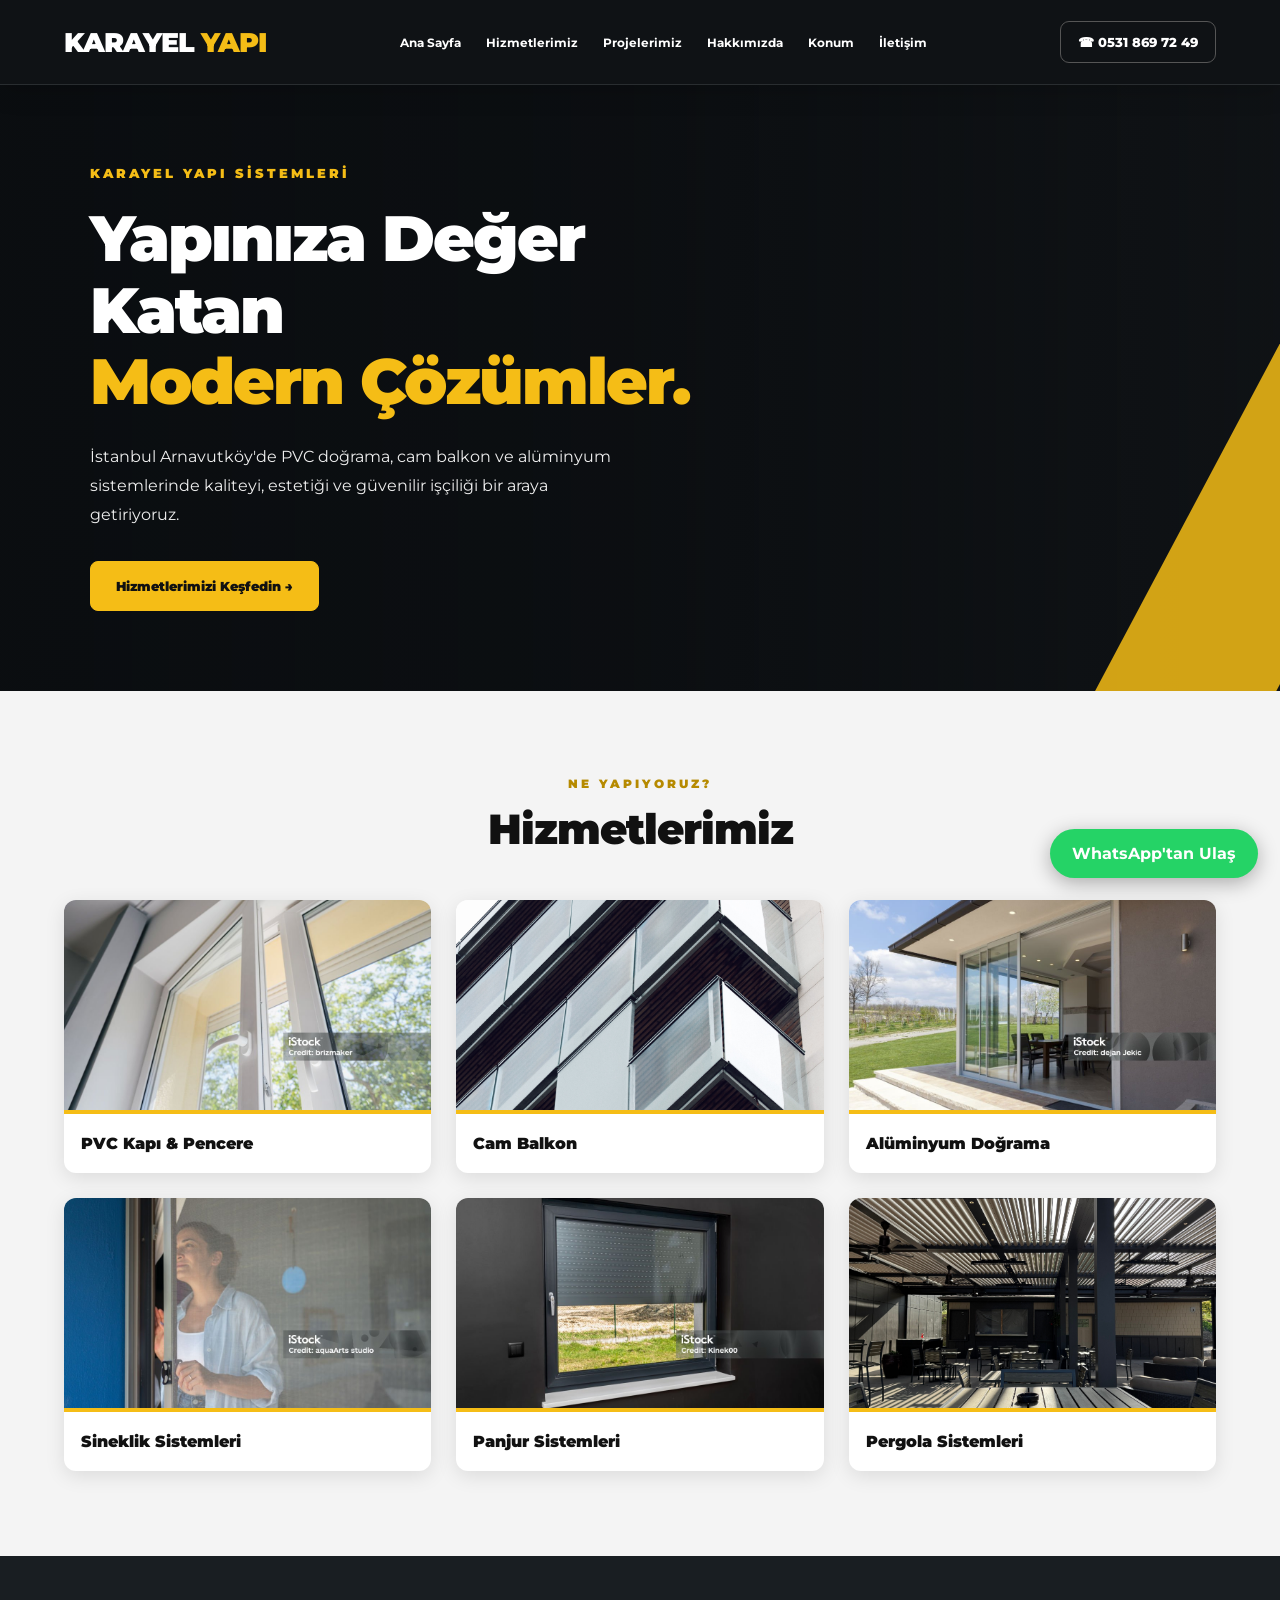
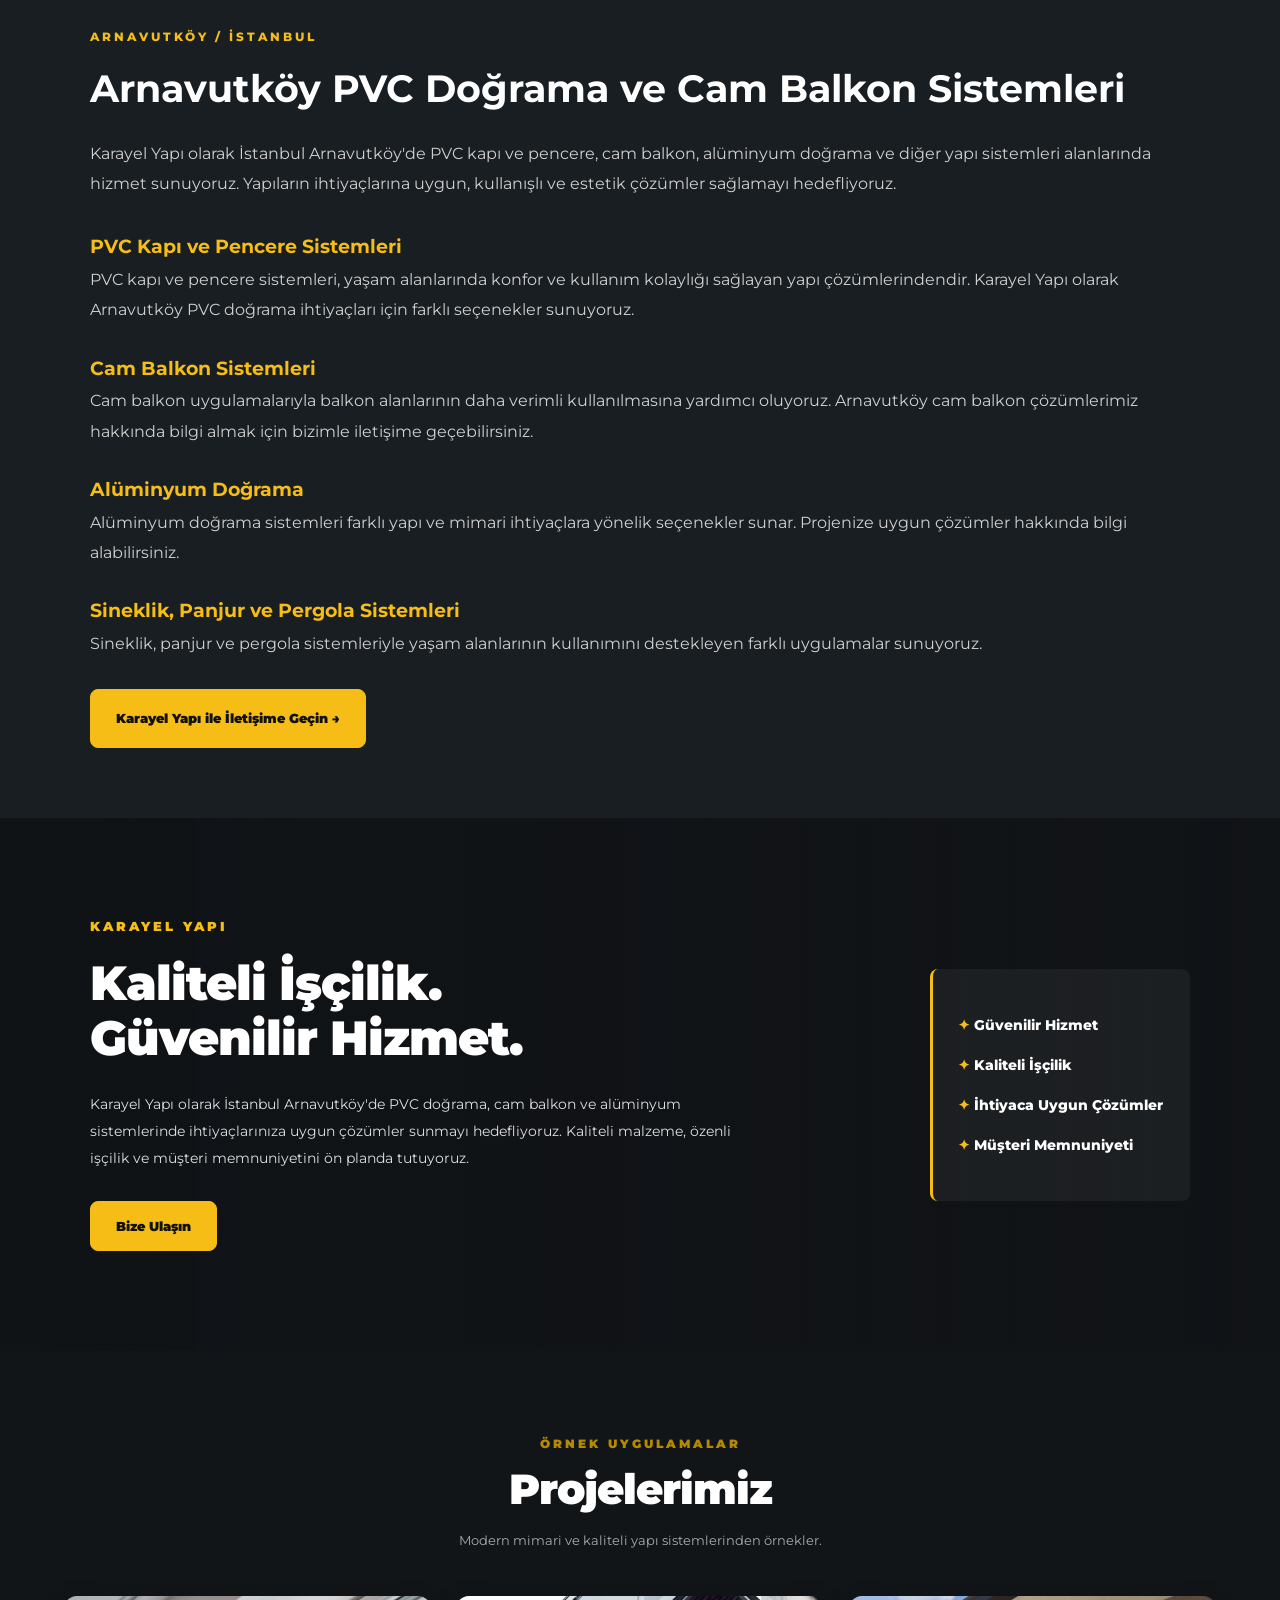
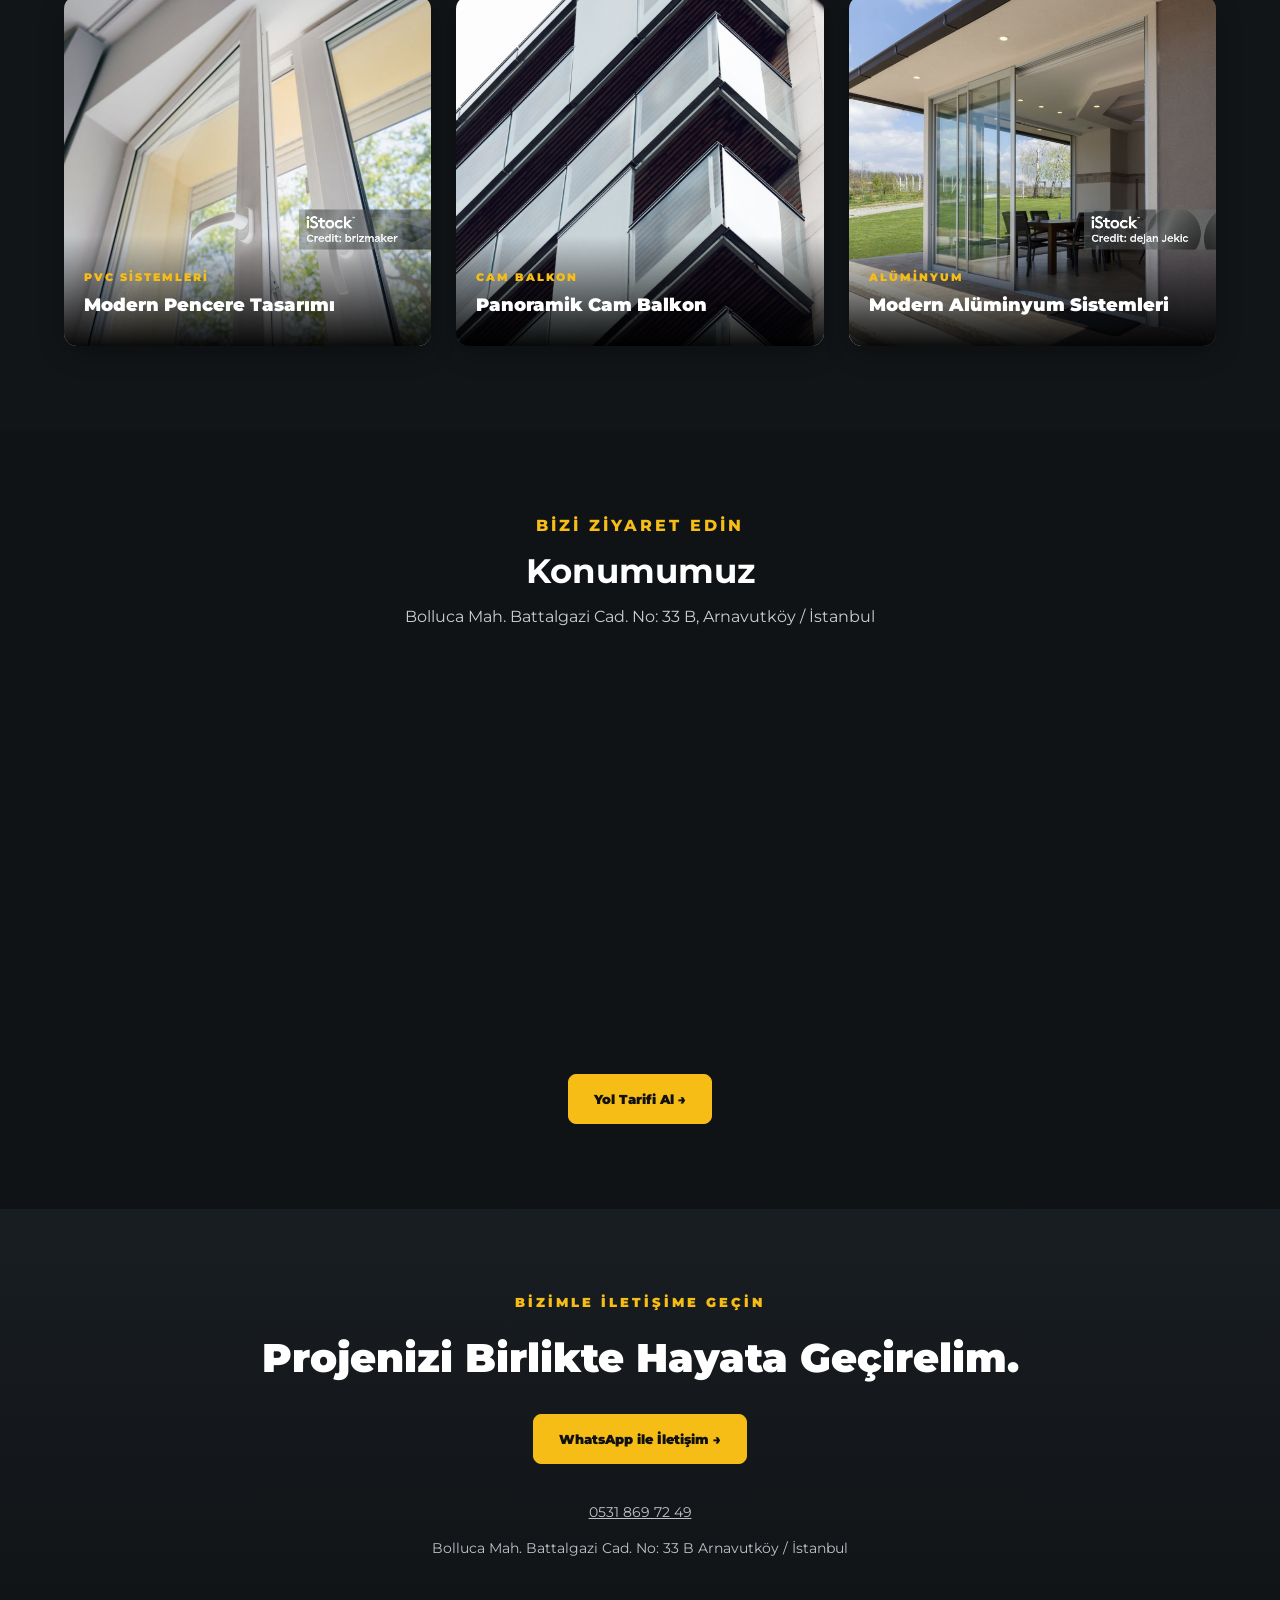
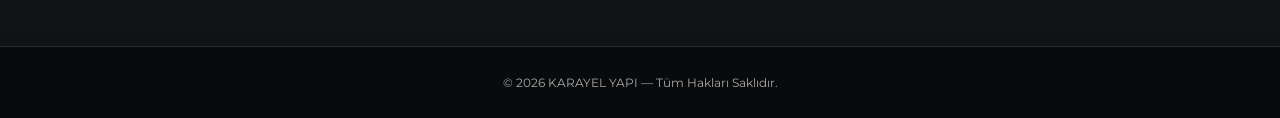
==== commit 119ddcdc: "Fix HTML encoding issues in index.html" ====
--- a/index.html
+++ b/index.html
@@ -4,11 +4,9 @@
     <meta charset="UTF-8">
     <meta name="viewport" content="width=device-width, initial-scale=1.0">
 
-    <!-- GOOGLE SEO -->
     <title>Karayel Yapı | Arnavutköy PVC Doğrama ve Cam Balkon</title>
 
-    <meta name="description" content="Karayel Yapı, İstanbul Arnavutköy'de PVC kapı pencere, cam balkon, alüminyum doğrama, sineklik, panjur ve pergola hizmetleri sunar.">
-
+    <meta name="description" content="Karayel Yapı, İstanbul Arnavutköy'de PVC kapı pencere, cam balkon, alüminyum doğrama, sineklik, panjur ve pergola sistemleri sunar.">
     <meta name="robots" content="index, follow">
     <meta name="theme-color" content="#101316">
     <meta name="author" content="Karayel Yapı">
@@ -16,14 +14,12 @@
     <link rel="canonical" href="https://karayeleyup.github.io/karayel-yapi/">
     <link rel="stylesheet" href="./style.css">
 
-    <!-- SOSYAL MEDYA GÖRÜNÜMÜ -->
-    <meta property="og:title" content="Karayel Yapı | PVC Doğrama ve Cam Balkon">
-    <meta property="og:description" content="Arnavutköy PVC doğrama, cam balkon, alüminyum doğrama ve yapı sistemleri.">
+    <meta property="og:title" content="Karayel Yapı | Modern Yapı Sistemleri">
+    <meta property="og:description" content="Arnavutköy PVC doğrama, cam balkon ve alüminyum sistemleri.">
     <meta property="og:type" content="website">
     <meta property="og:url" content="https://karayeleyup.github.io/karayel-yapi/">
     <meta property="og:locale" content="tr_TR">
 
-    <!-- GOOGLE İŞLETME BİLGİLERİ -->
     <script type="application/ld+json">
     {
       "@context": "https://schema.org",
@@ -31,7 +27,7 @@
       "name": "Karayel Yapı",
       "url": "https://karayeleyup.github.io/karayel-yapi/",
       "telephone": "+905318697249",
-      "description": "İstanbul Arnavutköy'de PVC doğrama, cam balkon, alüminyum doğrama, sineklik, panjur ve pergola hizmetleri.",
+      "description": "İstanbul Arnavutköy'de PVC doğrama, cam balkon, alüminyum doğrama, sineklik, panjur ve pergola sistemleri.",
       "address": {
         "@type": "PostalAddress",
         "streetAddress": "Bolluca Mahallesi Battalgazi Caddesi No: 33 B",
@@ -111,13 +107,13 @@
 
         <div class="service-card">
             <img src="./images/pvc.jpg?v=20261101"
-                 alt="Arnavutköy PVC kapı ve pencere sistemleri">
+                 alt="PVC kapı ve pencere sistemleri">
             <h3>PVC Kapı & Pencere</h3>
         </div>
 
         <div class="service-card">
             <img src="./images/cam-balkon.jpg?v=20261101"
-                 alt="Cam balkon sistemleri">
+                 alt="Cam balkon uygulamaları">
             <h3>Cam Balkon</h3>
         </div>
 
@@ -143,6 +139,96 @@
             <img src="./images/pergola.jpg?v=20261101"
                  alt="Pergola sistemleri">
             <h3>Pergola Sistemleri</h3>
+        </div>
+
+    </div>
+
+</section>
+
+
+<!-- ARNAVUTKÖY SEO BÖLÜMÜ -->
+<section style="
+    background:#191e22;
+    color:white;
+    padding:70px 7%;
+    line-height:1.9;
+">
+
+    <div style="max-width:1100px;margin:auto;">
+
+        <p style="
+            color:#f5bd16;
+            font-weight:800;
+            letter-spacing:3px;
+            font-size:12px;
+        ">
+            ARNAVUTKÖY / İSTANBUL
+        </p>
+
+        <h2 style="
+            font-size:clamp(27px,4vw,38px);
+            margin:15px 0 25px;
+            line-height:1.3;
+        ">
+            Arnavutköy PVC Doğrama ve Cam Balkon Sistemleri
+        </h2>
+
+        <p style="color:#d0d0d0;">
+            Karayel Yapı olarak İstanbul Arnavutköy'de PVC kapı
+            ve pencere, cam balkon, alüminyum doğrama ve diğer
+            yapı sistemleri alanlarında hizmet sunuyoruz.
+            Yapıların ihtiyaçlarına uygun, kullanışlı ve estetik
+            çözümler sağlamayı hedefliyoruz.
+        </p>
+
+        <h3 style="color:#f5bd16;margin-top:30px;">
+            PVC Kapı ve Pencere Sistemleri
+        </h3>
+
+        <p style="color:#d0d0d0;">
+            PVC kapı ve pencere sistemleri, yaşam alanlarında
+            konfor ve kullanım kolaylığı sağlayan yapı
+            çözümlerindendir. Karayel Yapı olarak Arnavutköy
+            PVC doğrama ihtiyaçları için farklı seçenekler sunuyoruz.
+        </p>
+
+        <h3 style="color:#f5bd16;margin-top:25px;">
+            Cam Balkon Sistemleri
+        </h3>
+
+        <p style="color:#d0d0d0;">
+            Cam balkon uygulamalarıyla balkon alanlarının
+            daha verimli kullanılmasına yardımcı oluyoruz.
+            Arnavutköy cam balkon çözümlerimiz hakkında
+            bilgi almak için bizimle iletişime geçebilirsiniz.
+        </p>
+
+        <h3 style="color:#f5bd16;margin-top:25px;">
+            Alüminyum Doğrama
+        </h3>
+
+        <p style="color:#d0d0d0;">
+            Alüminyum doğrama sistemleri farklı yapı ve
+            mimari ihtiyaçlara yönelik seçenekler sunar.
+            Projenize uygun çözümler hakkında bilgi alabilirsiniz.
+        </p>
+
+        <h3 style="color:#f5bd16;margin-top:25px;">
+            Sineklik, Panjur ve Pergola Sistemleri
+        </h3>
+
+        <p style="color:#d0d0d0;">
+            Sineklik, panjur ve pergola sistemleriyle
+            yaşam alanlarının kullanımını destekleyen
+            farklı uygulamalar sunuyoruz.
+        </p>
+
+        <div style="margin-top:30px;">
+
+            <a href="#iletisim" class="yellow-button">
+                Karayel Yapı ile İletişime Geçin →
+            </a>
+
         </div>
 
     </div>
